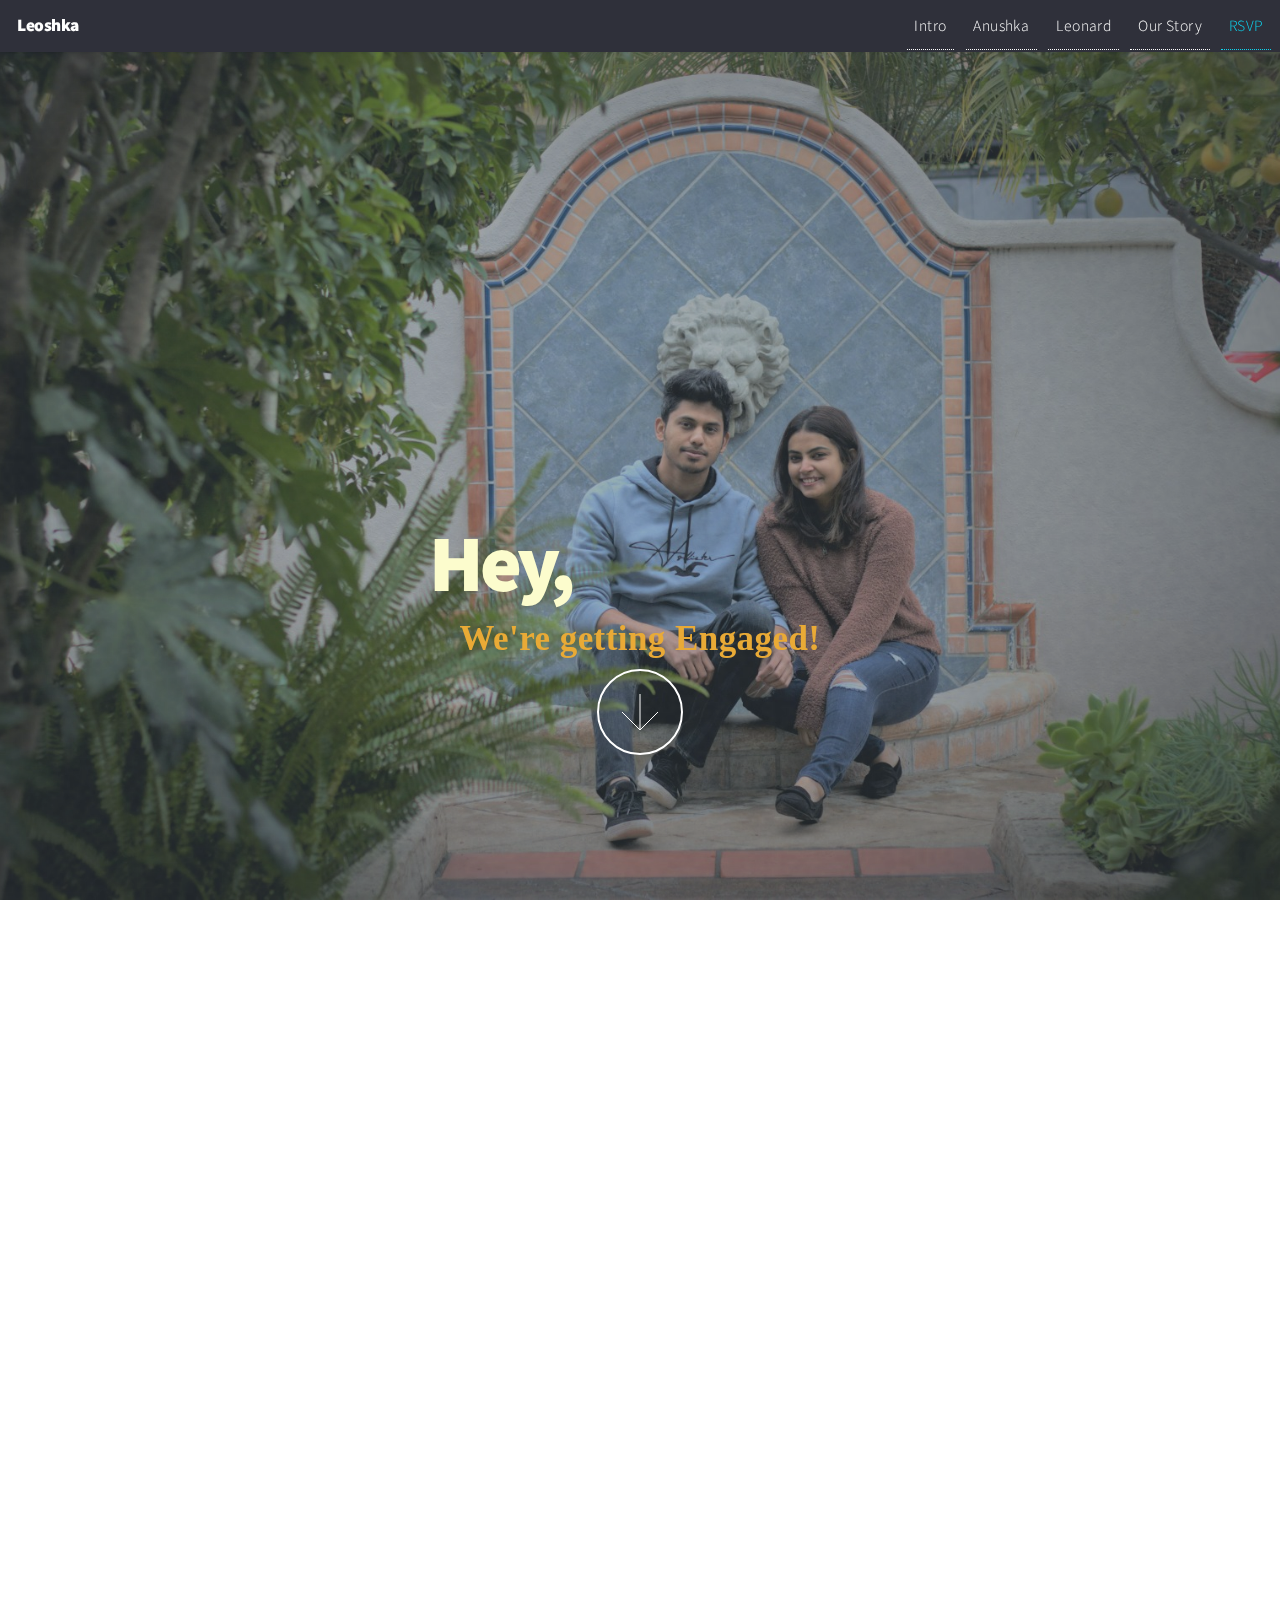
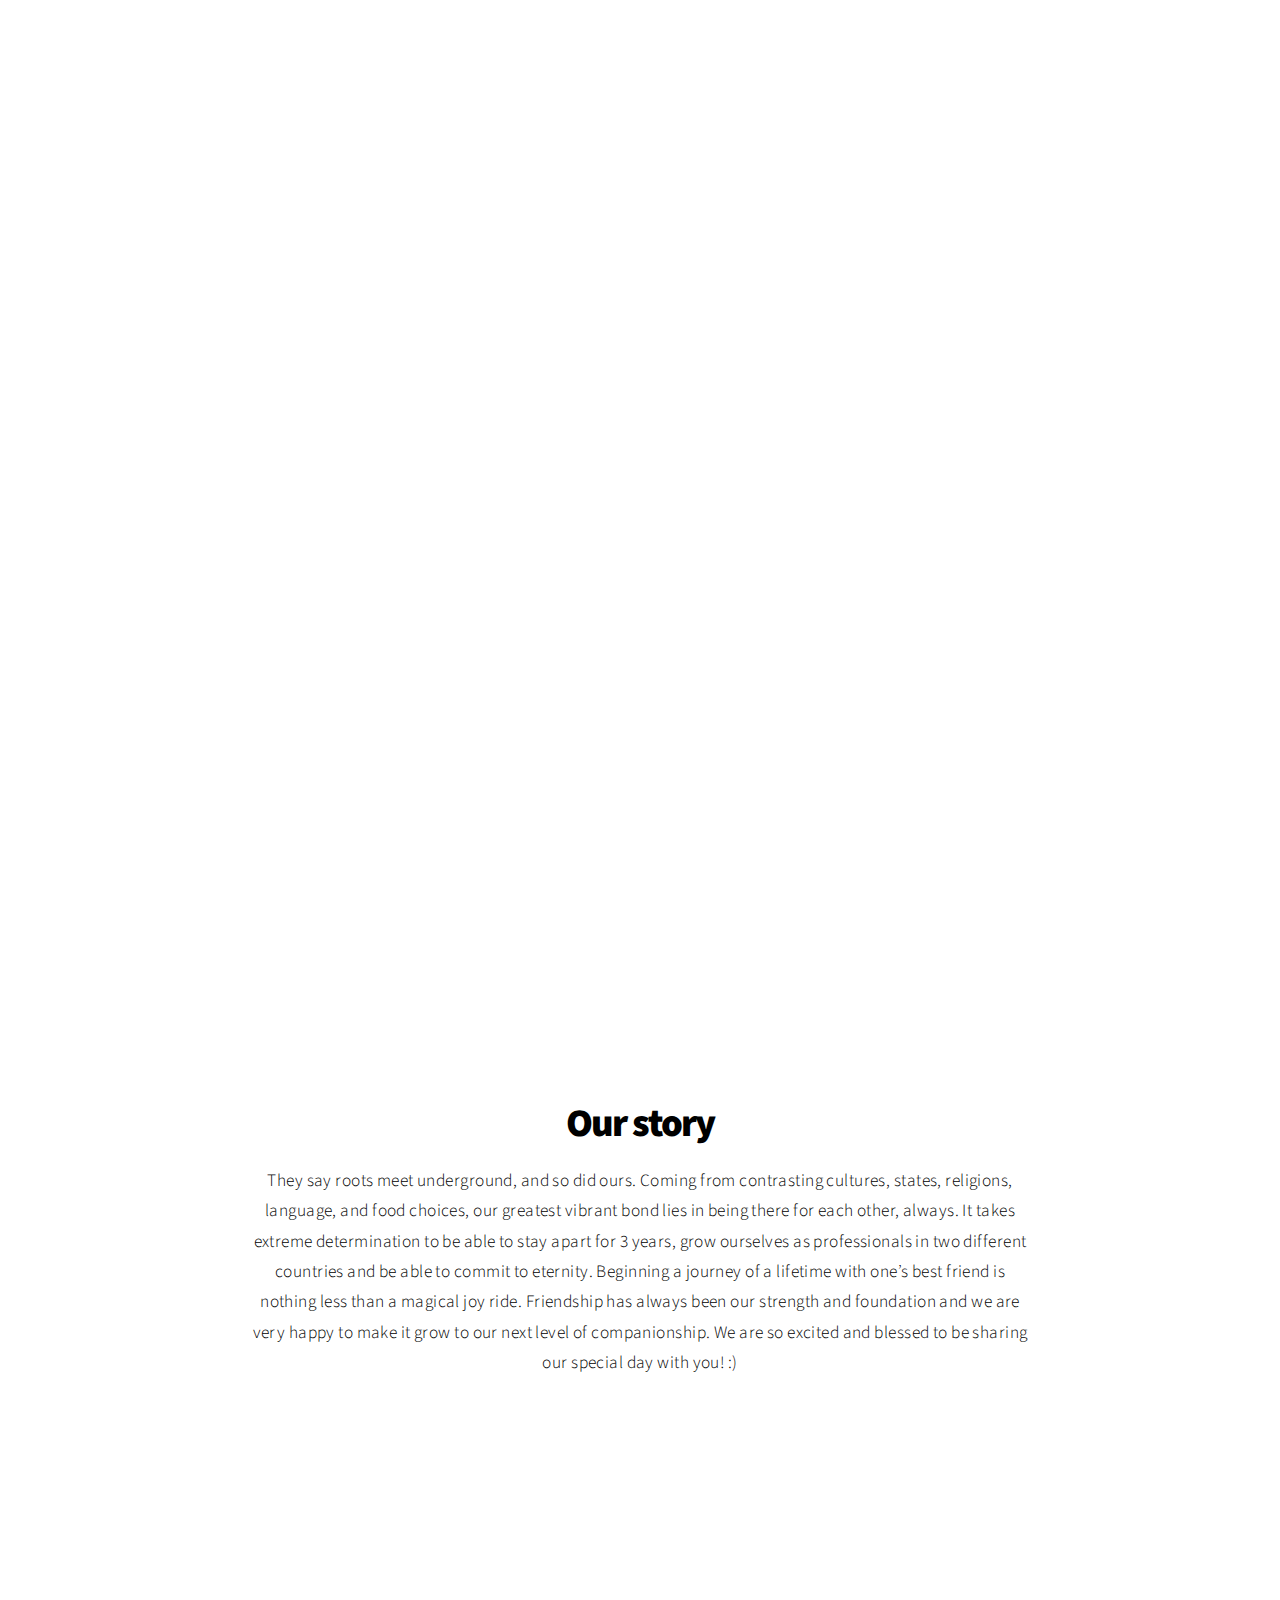
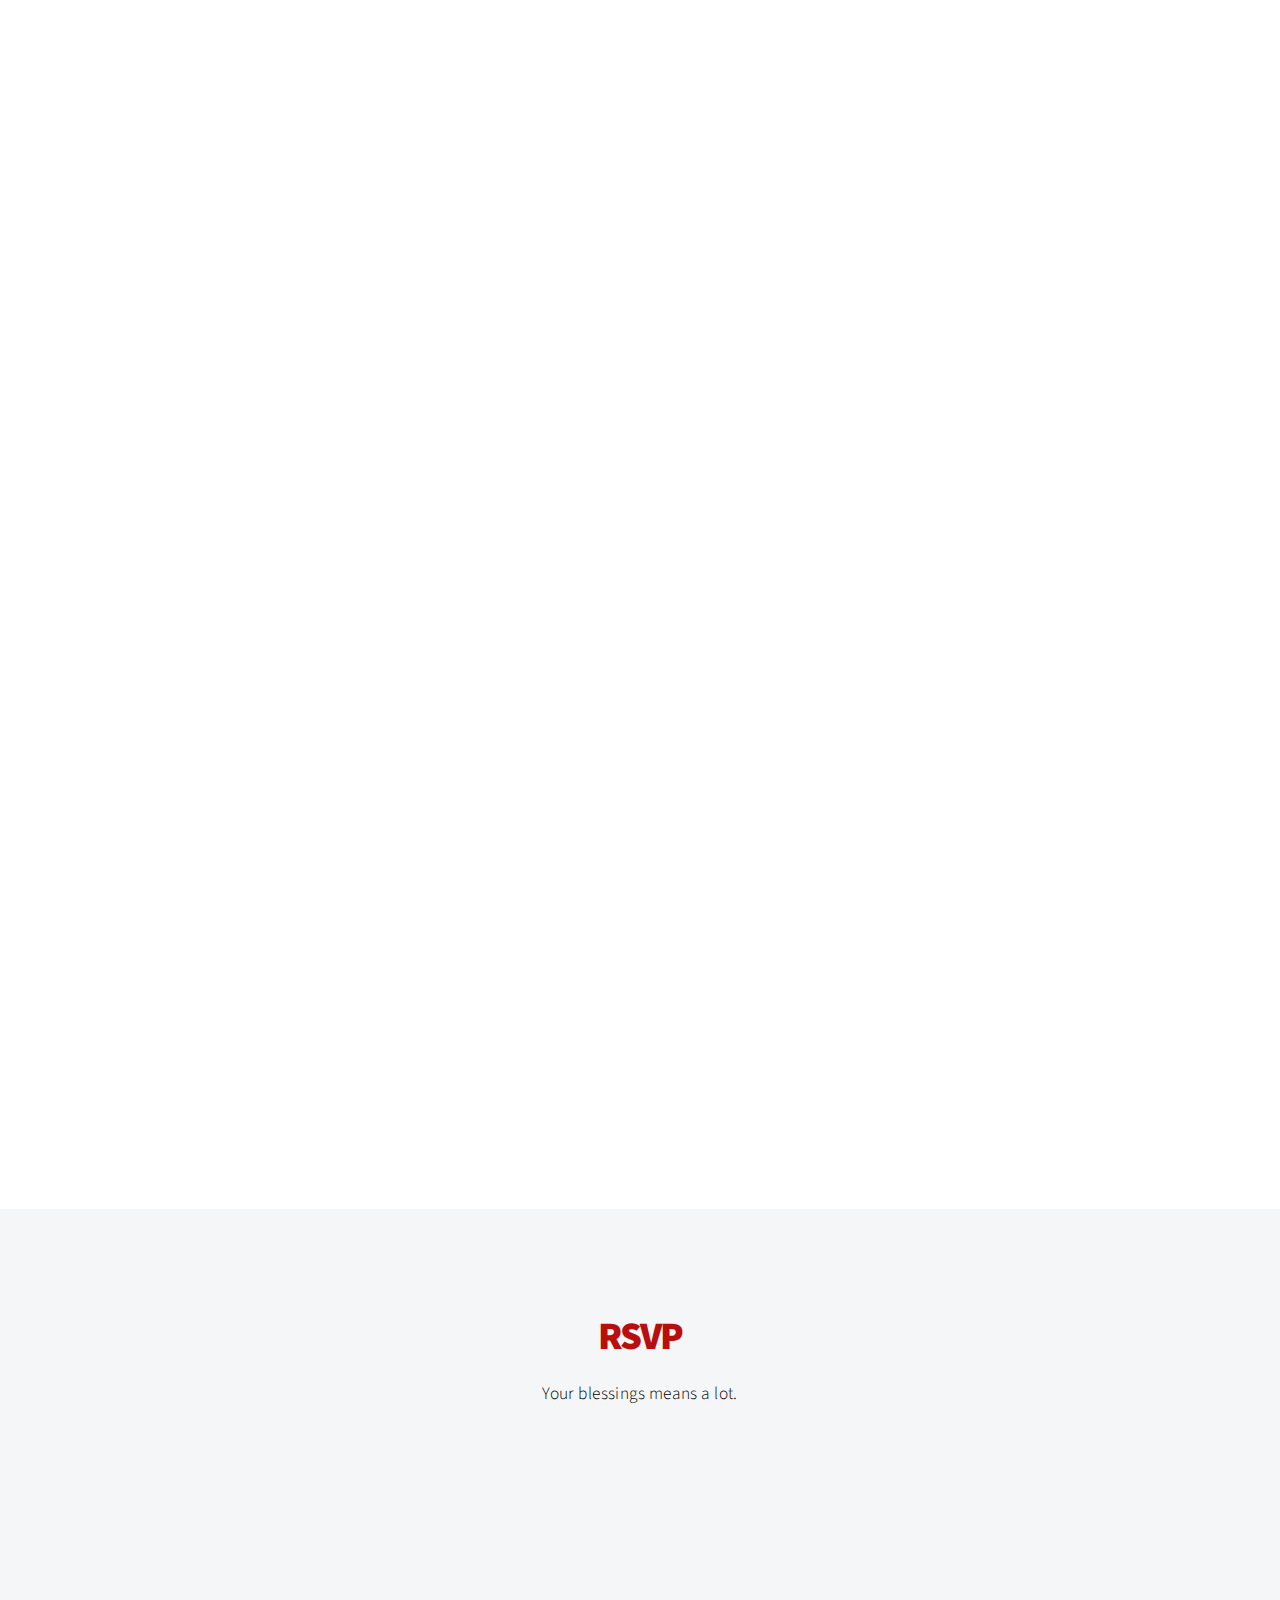
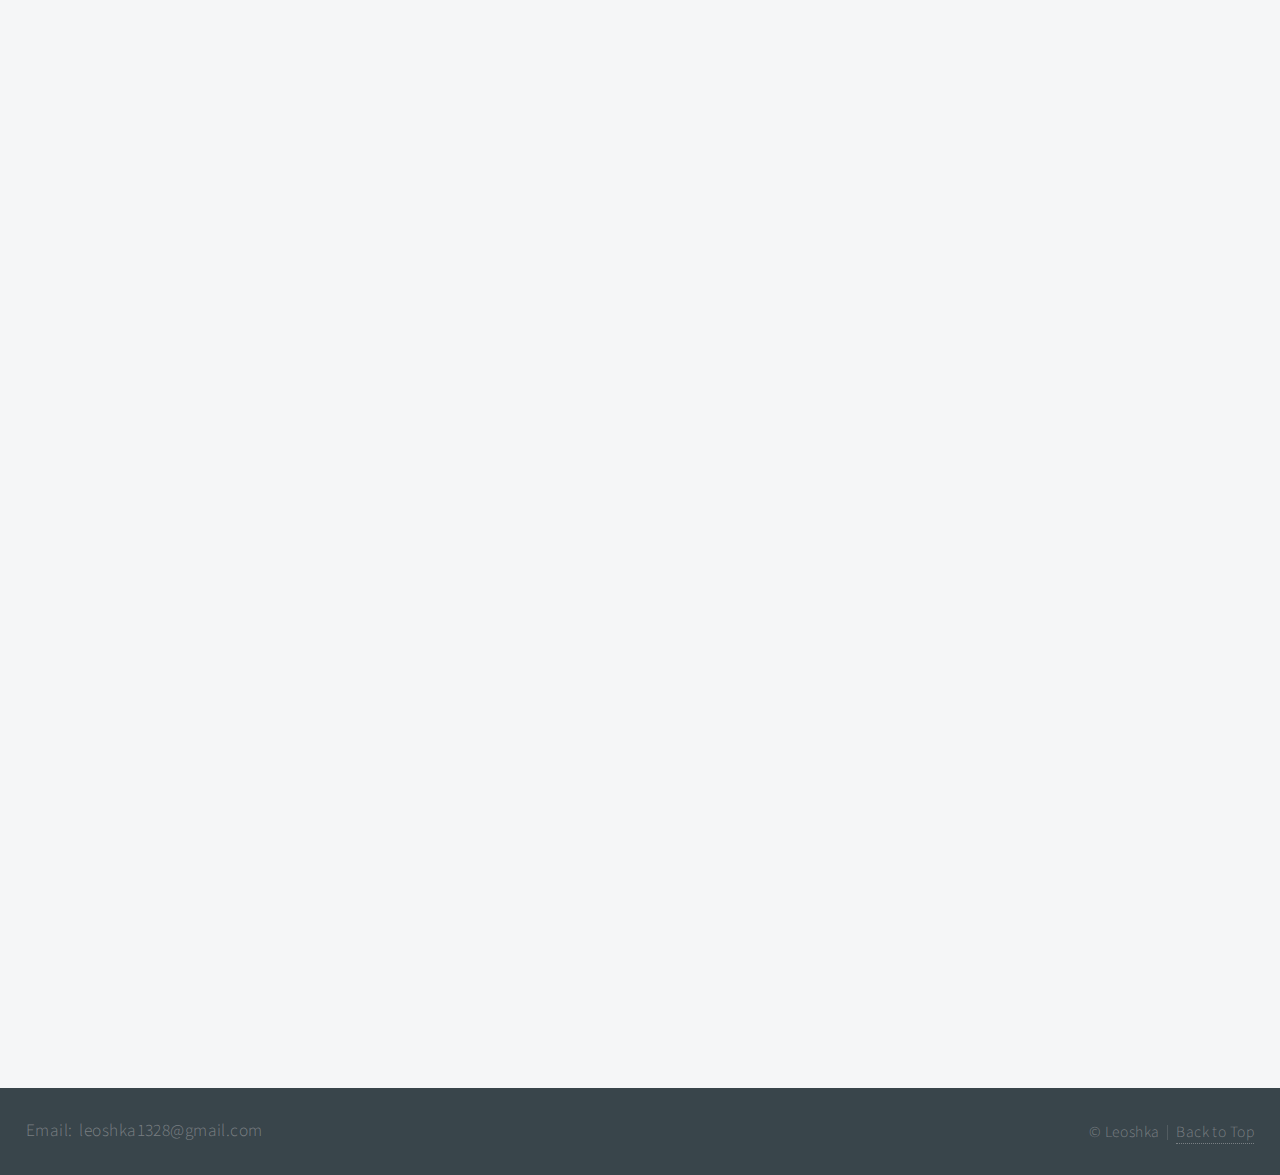
==== index.html @ ac1bdd82 "New Commit" ====
<!DOCTYPE HTML>
<html>
	<head>
		<title>Leoshka</title>
		<link rel="shortcut icon" type="image/x-icon" href="logo.ico"/>
		<meta charset="utf-8" />
		<meta name="viewport" content="width=device-width, initial-scale=1, user-scalable=no" />
		<link rel="stylesheet" href="assets/css/main.css" />
		<noscript><link rel="stylesheet" href="assets/css/noscript.css" /></noscript>
	</head>
	<body class="is-preload">

		<!-- Header -->
			<header id="header">
				<h1 style="color:white;">Leoshka</h1>
				<nav>
					<ul>
						<li><a style="color:white;" href="#intro">Intro</a></li>
						<li><a style="color:white;" href="#one">Anushka</a></li>
						<li><a style="color:white;" href="#two">Leonard</a></li>
						<li><a style="color:white;" href="#work">Our Story</a></li>
						<li><a style="color:rgb(11, 216, 243);" href="#contact">RSVP</a></li>
					</ul> 
				</nav>
			</header>

		<!-- Intro -->
			<section id="intro" class="main style1 dark fullscreen">
				<div class="content">
					<header>
						<h2 style = "position:relative; left:-140px; top:180px; font-size:80px; color:rgb(252, 252, 205)">Hey,</h2>
					</header>
					<p style = "position:relative; top:180px; font-size:35px; font-family: 'Brush Script MT'; color:rgb(233, 170, 54); font-weight:bold"><strong>We're getting Engaged!</strong></p>
					<footer style = "position:relative; top:160px">
						<a href="#one" class="button style2 down">More</a>
					</footer>
				</div>
			</section>

		<!-- One -->
			<section id="one" class="main style2 right dark fullscreen">
				<div class="content box style2">
					<header>
						<h2>Anushka Katyayan</h2>
					</header>
					<p>Anushka is bubbly, bright, and always in high spirits. She is a complete desi girl at heart. She had recently graduated from Arizona State University with a double Master's degree and is currently working in California in a Tech firm. She is a defence brat and has lived in multiple coastal cities, currently, Goa is her home, while her roots are from Bihar. She loves adventure and traveling to new places, also enjoys dancing and literature. She loves being with her family and relishes "desi khaana" and continental cuisines.</p>
				</div>
				<a href="#two" class="button style2 down anchored">Next</a>
			</section>

		<!-- Two -->
			<section id="two" class="main style2 left dark fullscreen">
				<div class="content box style2">
					<header>
						<h2>Leonard Linnus</h2>
					</header>
					<p>Leo is a charming young man with a gush of positive attitude, friendly and joyful. Leo is currently working in Canada in a consulting firm and is originally from Bangalore, while his parents are from Fort Kochi. He is passionate about traveling, videography, F1 racing and likes exploring various cuisines. He loves Biryani and his Mom's homemade food.</p>
				</div>
				<a href="#work" class="button style2 down anchored">Next</a>
			</section>

		<!-- Work -->
			<section id="work" class="main style3 primary">
				<div class="content">
					<header>
						<h2>Our story</h2>
						<p>They say roots meet underground, and so did ours. Coming from contrasting cultures, states, religions, language, and food choices, our greatest vibrant bond lies in being there for each other, always. It takes extreme determination to be able to stay apart for 3 years, grow ourselves as professionals in two different countries and be able to commit to eternity. Beginning a journey of a lifetime with one’s best friend is nothing less than a magical joy ride. Friendship has always been our strength and foundation and we are very happy to make it grow to our next level of companionship. We are so excited and blessed to be sharing our special day with you! :)</p>
					</header>

					<!-- Gallery  -->
						<div class="gallery">
							<article class="from-left">
								<a href="images/fulls/01.jpg" class="image fit"><img src="images/thumbs/01.jpg" class="image fit" title="Juliet's Balcony" style="max-width:100%" alt="" /></a>
							</article>
							<article class="from-right">
								<a href="images/fulls/02.jpg" class="image fit"><img src="images/thumbs/02.jpg" class="image fit" title="Hollywood Hues" style="max-width:100%" alt="" /></a>
							</article>
							<article class="from-left">
								<a href="images/fulls/03.jpg" class="image fit"><img src="images/thumbs/03.jpg" class="image fit" title="Aries" style="max-width:100%" alt="" /></a>
							</article>
							<article class="from-right">
								<a href="images/fulls/04.jpg" class="image fit"><img src="images/thumbs/04.jpg" class="image fit" title="Aquarius" style="max-width:100%" alt="" /></a>
							</article>
							<article class="from-left">
								<a href="images/fulls/05.jpg" class="image fit"><img src="images/thumbs/05.jpg" class="image fit" title="The sparkling shell" style="max-width:100%" alt="" /></a>
							</article>
							<article class="from-right">
								<a href="images/fulls/06.jpg" class="image fit"><img src="images/thumbs/06.jpg" class="image fit" title="It's all Christmassy!" style="max-width:100%" alt="" /></a>
							</article>
						</div>

				</div>
			</section>

		<!-- Contact -->
			<section id="contact" class="main style3 secondary">
				<div class="content">
					<header>
						<h2 style="color:rgb(185, 14, 14);">RSVP</h2>
						<p>Your blessings means a lot.</p>
					</header>
					<iframe src="https://docs.google.com/forms/d/e/1FAIpQLSfuK9tLm_g-jn-Wac6hlnJ80EEn1vLoM3p_OeiW5T2ZLk_r7Q/viewform?embedded=true" width=100% height="1225" frameborder="0" marginheight="0" marginwidth="30">Loading…</iframe>
				</div>
			</section>

		<!-- Footer -->
			<footer id="footer">

				<!-- Icons -->
					<ul class="icons">
						<li>Email: &nbsp</li><li><a href="mailto:leoshka1328@gmail.com">leoshka1328@gmail.com</a></li>
					</ul>

				<!-- Menu -->
					<ul class="menu">
						<li>&copy; Leoshka</li><li><a href="#intro">Back to Top</a></li>
					</ul>

			</footer>

		<!-- Scripts -->
			<script src="assets/js/jquery.min.js"></script>
			<script src="assets/js/jquery.poptrox.min.js"></script>
			<script src="assets/js/jquery.scrolly.min.js"></script>
			<script src="assets/js/jquery.scrollex.min.js"></script>
			<script src="assets/js/browser.min.js"></script>
			<script src="assets/js/breakpoints.min.js"></script>
			<script src="assets/js/util.js"></script>
			<script src="assets/js/main.js"></script>

	</body>
</html>
---- assets/css/main.css ----
@import url("https://fonts.googleapis.com/css?family=Source+Sans+Pro:300,900");
@import url("fontawesome-all.min.css");


html, body, div, span, applet, object,
iframe, h1, h2, h3, h4, h5, h6, p, blockquote,
pre, a, abbr, acronym, address, big, cite,
code, del, dfn, em, img, ins, kbd, q, s, samp,
small, strike, strong, sub, sup, tt, var, b,
u, i, center, dl, dt, dd, ol, ul, li, fieldset,
form, label, legend, table, caption, tbody,
tfoot, thead, tr, th, td, article, aside,
canvas, details, embed, figure, figcaption,
footer, header, hgroup, menu, nav, output, ruby,
section, summary, time, mark, audio, video {
	margin: 0;
	padding: 0;
	border: 0;
	font-size: 100%;
	font: inherit;
	vertical-align: baseline;}

article, aside, details, figcaption, figure,
footer, header, hgroup, menu, nav, section {
	display: block;}

body {
	line-height: 1;
}

ol, ul {
	list-style: none;
}

blockquote, q {
	quotes: none;
}

	blockquote:before, blockquote:after, q:before, q:after {
		content: '';
		content: none;
	}

table {
	border-collapse: collapse;
	border-spacing: 0;
}

body {
	-webkit-text-size-adjust: none;
}

mark {
	background-color: transparent;
	color: inherit;
}

input::-moz-focus-inner {
	border: 0;
	padding: 0;
}

input, select, textarea {
	-moz-appearance: none;
	-webkit-appearance: none;
	-ms-appearance: none;
	appearance: none;
}

/* Basic */

	@-ms-viewport {
		width: device-width;
	}

	html {
		height: 100%;
	}

	html {
		box-sizing: border-box;
	}

	*, *:before, *:after {
		box-sizing: inherit;
	}

	body {
		background: #ffffff;
		height: 100%;
		min-width: 320px;
	}

		body.is-preload *, body.is-preload *:before, body.is-preload *:after {
			-moz-animation: none !important;
			-webkit-animation: none !important;
			-ms-animation: none !important;
			animation: none !important;
			-moz-transition: none !important;
			-webkit-transition: none !important;
			-ms-transition: none !important;
			transition: none !important;
		}

/* Spinner */

	@-moz-keyframes spinner-rotate {
		0% {
			-moz-transform: scale(1) rotate(0deg);
			-webkit-transform: scale(1) rotate(0deg);
			-ms-transform: scale(1) rotate(0deg);
			transform: scale(1) rotate(0deg);
		}

		100% {
			-moz-transform: scale(1) rotate(360deg);
			-webkit-transform: scale(1) rotate(360deg);
			-ms-transform: scale(1) rotate(360deg);
			transform: scale(1) rotate(360deg);
		}
	}

	@-webkit-keyframes spinner-rotate {
		0% {
			-moz-transform: scale(1) rotate(0deg);
			-webkit-transform: scale(1) rotate(0deg);
			-ms-transform: scale(1) rotate(0deg);
			transform: scale(1) rotate(0deg);
		}

		100% {
			-moz-transform: scale(1) rotate(360deg);
			-webkit-transform: scale(1) rotate(360deg);
			-ms-transform: scale(1) rotate(360deg);
			transform: scale(1) rotate(360deg);
		}
	}

	@-ms-keyframes spinner-rotate {
		0% {
			-moz-transform: scale(1) rotate(0deg);
			-webkit-transform: scale(1) rotate(0deg);
			-ms-transform: scale(1) rotate(0deg);
			transform: scale(1) rotate(0deg);
		}

		100% {
			-moz-transform: scale(1) rotate(360deg);
			-webkit-transform: scale(1) rotate(360deg);
			-ms-transform: scale(1) rotate(360deg);
			transform: scale(1) rotate(360deg);
		}
	}

	@keyframes spinner-rotate {
		0% {
			-moz-transform: scale(1) rotate(0deg);
			-webkit-transform: scale(1) rotate(0deg);
			-ms-transform: scale(1) rotate(0deg);
			transform: scale(1) rotate(0deg);
		}

		100% {
			-moz-transform: scale(1) rotate(360deg);
			-webkit-transform: scale(1) rotate(360deg);
			-ms-transform: scale(1) rotate(360deg);
			transform: scale(1) rotate(360deg);
		}
	}

/* Loader */

	@-moz-keyframes spinner-show {
		0% {
			opacity: 0;
		}

		100% {
			opacity: 1;
		}
	}

	@-webkit-keyframes spinner-show {
		0% {
			opacity: 0;
		}

		100% {
			opacity: 1;
		}
	}

	@-ms-keyframes spinner-show {
		0% {
			opacity: 0;
		}

		100% {
			opacity: 1;
		}
	}

	@keyframes spinner-show {
		0% {
			opacity: 0;
		}

		100% {
			opacity: 1;
		}
	}

	@-moz-keyframes spinner-hide {
		0% {
			-moz-transform: scale(1) rotate(0deg);
			-webkit-transform: scale(1) rotate(0deg);
			-ms-transform: scale(1) rotate(0deg);
			transform: scale(1) rotate(0deg);
			color: #e5e6e7;
			z-index: 100001;
		}

		99% {
			-moz-transform: scale(0.5) rotate(360deg);
			-webkit-transform: scale(0.5) rotate(360deg);
			-ms-transform: scale(0.5) rotate(360deg);
			transform: scale(0.5) rotate(360deg);
			color: #e5e6e7;
			z-index: 100001;
		}

		100% {
			-moz-transform: scale(0.5) rotate(360deg);
			-webkit-transform: scale(0.5) rotate(360deg);
			-ms-transform: scale(0.5) rotate(360deg);
			transform: scale(0.5) rotate(360deg);
			color: #e5e6e7;
			z-index: -1;
		}
	}

	@-webkit-keyframes spinner-hide {
		0% {
			-moz-transform: scale(1) rotate(0deg);
			-webkit-transform: scale(1) rotate(0deg);
			-ms-transform: scale(1) rotate(0deg);
			transform: scale(1) rotate(0deg);
			color: #e5e6e7;
			z-index: 100001;
		}

		99% {
			-moz-transform: scale(0.5) rotate(360deg);
			-webkit-transform: scale(0.5) rotate(360deg);
			-ms-transform: scale(0.5) rotate(360deg);
			transform: scale(0.5) rotate(360deg);
			color: #e5e6e7;
			z-index: 100001;
		}

		100% {
			-moz-transform: scale(0.5) rotate(360deg);
			-webkit-transform: scale(0.5) rotate(360deg);
			-ms-transform: scale(0.5) rotate(360deg);
			transform: scale(0.5) rotate(360deg);
			color: #e5e6e7;
			z-index: -1;
		}
	}

	@-ms-keyframes spinner-hide {
		0% {
			-moz-transform: scale(1) rotate(0deg);
			-webkit-transform: scale(1) rotate(0deg);
			-ms-transform: scale(1) rotate(0deg);
			transform: scale(1) rotate(0deg);
			color: #e5e6e7;
			z-index: 100001;
		}

		99% {
			-moz-transform: scale(0.5) rotate(360deg);
			-webkit-transform: scale(0.5) rotate(360deg);
			-ms-transform: scale(0.5) rotate(360deg);
			transform: scale(0.5) rotate(360deg);
			color: #e5e6e7;
			z-index: 100001;
		}

		100% {
			-moz-transform: scale(0.5) rotate(360deg);
			-webkit-transform: scale(0.5) rotate(360deg);
			-ms-transform: scale(0.5) rotate(360deg);
			transform: scale(0.5) rotate(360deg);
			color: #e5e6e7;
			z-index: -1;
		}
	}

	@keyframes spinner-hide {
		0% {
			-moz-transform: scale(1) rotate(0deg);
			-webkit-transform: scale(1) rotate(0deg);
			-ms-transform: scale(1) rotate(0deg);
			transform: scale(1) rotate(0deg);
			color: #e5e6e7;
			z-index: 100001;
		}

		99% {
			-moz-transform: scale(0.5) rotate(360deg);
			-webkit-transform: scale(0.5) rotate(360deg);
			-ms-transform: scale(0.5) rotate(360deg);
			transform: scale(0.5) rotate(360deg);
			color: #e5e6e7;
			z-index: 100001;
		}

		100% {
			-moz-transform: scale(0.5) rotate(360deg);
			-webkit-transform: scale(0.5) rotate(360deg);
			-ms-transform: scale(0.5) rotate(360deg);
			transform: scale(0.5) rotate(360deg);
			color: #e5e6e7;
			z-index: -1;
		}
	}

	@-moz-keyframes overlay-hide {
		0% {
			opacity: 1;
			z-index: 100000;
		}

		15% {
			opacity: 1;
			z-index: 100000;
		}

		99% {
			opacity: 0;
			z-index: 100000;
		}

		100% {
			opacity: 0;
			z-index: -1;
		}
	}

	@-webkit-keyframes overlay-hide {
		0% {
			opacity: 1;
			z-index: 100000;
		}

		15% {
			opacity: 1;
			z-index: 100000;
		}

		99% {
			opacity: 0;
			z-index: 100000;
		}

		100% {
			opacity: 0;
			z-index: -1;
		}
	}

	@-ms-keyframes overlay-hide {
		0% {
			opacity: 1;
			z-index: 100000;
		}

		15% {
			opacity: 1;
			z-index: 100000;
		}

		99% {
			opacity: 0;
			z-index: 100000;
		}

		100% {
			opacity: 0;
			z-index: -1;
		}
	}

	@keyframes overlay-hide {
		0% {
			opacity: 1;
			z-index: 100000;
		}

		15% {
			opacity: 1;
			z-index: 100000;
		}

		99% {
			opacity: 0;
			z-index: 100000;
		}

		100% {
			opacity: 0;
			z-index: -1;
		}
	}

	body {
		text-decoration: none;
	}

		body:before {
			-moz-animation: spinner-show 1.5s 1 0.25s ease forwards, spinner-hide 0.25s ease-in-out forwards !important;
			-webkit-animation: spinner-show 1.5s 1 0.25s ease forwards, spinner-hide 0.25s ease-in-out forwards !important;
			-ms-animation: spinner-show 1.5s 1 0.25s ease forwards, spinner-hide 0.25s ease-in-out forwards !important;
			animation: spinner-show 1.5s 1 0.25s ease forwards, spinner-hide 0.25s ease-in-out forwards !important;
			-moz-transform-origin: 50% 50%;
			-webkit-transform-origin: 50% 50%;
			-ms-transform-origin: 50% 50%;
			transform-origin: 50% 50%;
			-moz-osx-font-smoothing: grayscale;
			-webkit-font-smoothing: antialiased;
			font-family: FontAwesome;
			font-style: normal;
			font-weight: normal;
			text-transform: none !important;
			color: #e5e6e7;
			content: '\f1ce';
			cursor: default;
			display: block;
			font-size: 2em;
			height: 2em;
			left: 50%;
			line-height: 2em;
			margin: -1em 0 0 -1em;
			opacity: 0;
			position: fixed;
			text-align: center;
			top: 50%;
			width: 2em;
			z-index: -1;
		}

		body:after {
			-moz-animation: overlay-hide 1.5s ease-in forwards !important;
			-webkit-animation: overlay-hide 1.5s ease-in forwards !important;
			-ms-animation: overlay-hide 1.5s ease-in forwards !important;
			animation: overlay-hide 1.5s ease-in forwards !important;
			background: #ffffff;
			content: '';
			display: block;
			height: 100%;
			left: 0;
			opacity: 0;
			position: fixed;
			top: 0;
			width: 100%;
			z-index: -1;
		}

		body.is-preload:before {
			-moz-animation: spinner-show 1.5s 1 0.25s ease forwards, spinner-rotate 0.75s infinite linear !important;
			-webkit-animation: spinner-show 1.5s 1 0.25s ease forwards, spinner-rotate 0.75s infinite linear !important;
			-ms-animation: spinner-show 1.5s 1 0.25s ease forwards, spinner-rotate 0.75s infinite linear !important;
			animation: spinner-show 1.5s 1 0.25s ease forwards, spinner-rotate 0.75s infinite linear !important;
			z-index: 100001;
		}

		body.is-preload:after {
			-moz-animation: none !important;
			-webkit-animation: none !important;
			-ms-animation: none !important;
			animation: none !important;
			opacity: 1;
			z-index: 100000;
		}

	@media (-webkit-min-device-pixel-ratio: 2) {

		body:before {
			line-height: 2.025em;
		}

	}

/* Type */

	body, input, textarea, select {
		font-family: "Source Sans Pro", "sans-serif";
		font-weight: 300;
		font-size: 18pt;
		line-height: 1.75em;
		color: #000000;
		letter-spacing: 0.025em;
	}

	a {
		-moz-transition: border-color 0.2s ease-in-out, color 0.2s ease-in-out;
		-webkit-transition: border-color 0.2s ease-in-out, color 0.2s ease-in-out;
		-ms-transition: border-color 0.2s ease-in-out, color 0.2s ease-in-out;
		transition: border-color 0.2s ease-in-out, color 0.2s ease-in-out;
		border-bottom: dotted 1px;
		color: #e44c65;
		text-decoration: none;
	}

		a:hover {
			color: #e44c65 !important;
			border-bottom-color: transparent;
		}

	strong, b {
		color: #ffffff;
		font-weight: 300;
	}

		@media screen and (max-width: 1920px) {

			body, input, textarea, select {
				font-size: 17pt;
			}

		}

		@media screen and (max-width: 1680px) {

			body, input, textarea, select {
				font-size: 15pt;
			}

		}

		@media screen and (max-width: 1280px) {

			body, input, textarea, select {
				font-size: 13pt;
			}

		}

		@media screen and (max-width: 1000px) {

			body, input, textarea, select {
				font-size: 13pt;
			}

		}

		@media screen and (max-width: 736px) {

			body, input, textarea, select {
				font-size: 12pt;
				line-height: 1.5em;
			}

		}

	h1, h2, h3, h4, h5, h6 {
		font-weight: 900;
		color: inherit;
		letter-spacing: -0.0325em;
	}

		h1 a, h2 a, h3 a, h4 a, h5 a, h6 a {
			color: inherit;
			text-decoration: none;
		}

	h2 {
		font-size: 2.25em;
		line-height: 1.25em;
		letter-spacing: -0.05em;
	}

	@media screen and (max-width: 736px) {

		h2 {
			font-size: 1.5em;
		}

	}

	strong, b {
		font-weight: 900;
		color: inherit;
	}

	em, i {
		font-style: italic;
	}

	a {
		-moz-transition: color 0.2s ease-in-out;
		-webkit-transition: color 0.2s ease-in-out;
		-ms-transition: color 0.2s ease-in-out;
		transition: color 0.2s ease-in-out;
		color: #98c593;
	}

	sub {
		position: relative;
		top: 0.5em;
		font-size: 0.8em;
	}

	sup {
		position: relative;
		top: -0.5em;
		font-size: 0.8em;
	}

	hr {
		border: 0;
		border-top: solid 1px #e5e6e7;
	}

	blockquote {
		border-left: solid 0.5em #e5e6e7;
		padding: 1em 0 1em 2em;
		font-style: italic;
	}

	p, ul, ol, dl, table {
		margin-bottom: 1em;
	}

/* Box */

	.box {
		background: #ffffff;
		color: #39454b;
		padding: 2em;
	}

		.box > :last-child {
			margin-bottom: 0;
		}

		.box.style2 {
			padding: 3.5em 2.5em 3.5em 2.5em;
		}

		@media screen and (max-width: 736px) {

			.box {
				padding: 1em;
			}

				.box.style2 {
					padding: 1.5em 1.25em 1.5em 1.25em;
					background-color: rgba(255, 255, 255, 0.9);
				}

		}

/* Button */

	input[type="button"],
	input[type="submit"],
	input[type="reset"],
	.button,
	button {
		-moz-appearance: none;
		-webkit-appearance: none;
		-ms-appearance: none;
		appearance: none;
		-moz-transition: background-color 0.2s ease-in-out;
		-webkit-transition: background-color 0.2s ease-in-out;
		-ms-transition: background-color 0.2s ease-in-out;
		transition: background-color 0.2s ease-in-out;
		background-color: #98c593;
		border: 0;
		border-radius: 3.5em;
		color: #ffffff;
		cursor: pointer;
		display: inline-block;
		height: 3.5em;
		line-height: 3.5em;
		outline: 0;
		padding: 0 2em 0 2em;
		position: relative;
		text-align: center;
		text-decoration: none;
	}

		input[type="button"].down,
		input[type="submit"].down,
		input[type="reset"].down,
		.button.down,
		button.down {
			width: 5em;
			height: 5em;
			line-height: 4.5em;
			padding: 0;
			background-image: url("images/dark-arrow.svg");
			background-position: center center;
			background-repeat: no-repeat;
			text-indent: -10em;
			overflow: hidden;
		}

			input[type="button"].down.anchored,
			input[type="submit"].down.anchored,
			input[type="reset"].down.anchored,
			.button.down.anchored,
			button.down.anchored {
				bottom: 0;
				border-bottom: 0;
				border-radius: 3em 3em 0 0;
				height: 4.5em;
				margin-left: -2.5em;
			}

		input[type="button"].anchored,
		input[type="submit"].anchored,
		input[type="reset"].anchored,
		.button.anchored,
		button.anchored {
			position: absolute;
			left: 50%;
		}

		input[type="button"]:hover,
		input[type="submit"]:hover,
		input[type="reset"]:hover,
		.button:hover,
		button:hover {
			background-color: #a8cea4;
		}

		input[type="button"]:active,
		input[type="submit"]:active,
		input[type="reset"]:active,
		.button:active,
		button:active {
			background-color: #88bc82;
		}

		input[type="button"].style2,
		input[type="submit"].style2,
		input[type="reset"].style2,
		.button.style2,
		button.style2 {
			background-color: transparent;
			border: solid 2px #e5e6e7;
			color: inherit;
		}

			input[type="button"].style2:hover,
			input[type="submit"].style2:hover,
			input[type="reset"].style2:hover,
			.button.style2:hover,
			button.style2:hover {
				background-color: rgba(229, 230, 231, 0.25);
			}

			input[type="button"].style2:active,
			input[type="submit"].style2:active,
			input[type="reset"].style2:active,
			.button.style2:active,
			button.style2:active {
				background-color: rgba(229, 230, 231, 0.375);
			}

			input[type="button"].style2.down,
			input[type="submit"].style2.down,
			input[type="reset"].style2.down,
			.button.style2.down,
			button.style2.down {
				background-image: url("images/arrow.svg");
			}

/* Form */

	form {
		margin: 0 0 2em 0;
	}

		form > :last-child {
			margin-bottom: 0;
		}

		form > .fields {
			display: -moz-flex;
			display: -webkit-flex;
			display: -ms-flex;
			display: flex;
			-moz-flex-wrap: wrap;
			-webkit-flex-wrap: wrap;
			-ms-flex-wrap: wrap;
			flex-wrap: wrap;
			width: calc(100% + 3em);
			margin: -1.5em 0 2em -1.5em;
		}

			form > .fields > .field {
				-moz-flex-grow: 0;
				-webkit-flex-grow: 0;
				-ms-flex-grow: 0;
				flex-grow: 0;
				-moz-flex-shrink: 0;
				-webkit-flex-shrink: 0;
				-ms-flex-shrink: 0;
				flex-shrink: 0;
				padding: 1.5em 0 0 1.5em;
				width: calc(100% - 1.5em);
			}

				form > .fields > .field.half {
					width: calc(50% - 0.75em);
				}

				form > .fields > .field.third {
					width: calc(100%/3 - 0.5em);
				}

				form > .fields > .field.quarter {
					width: calc(25% - 0.375em);
				}

		@media screen and (max-width: 480px) {

			form > .fields {
				width: calc(100% + 2em);
				margin: -1em 0 2em -1em;
			}

				form > .fields > .field {
					padding: 1em 0 0 1em;
					width: calc(100% - 1em);
				}

					form > .fields > .field.half {
						width: calc(100% - 1em);
					}

					form > .fields > .field.third {
						width: calc(100% - 1em);
					}

					form > .fields > .field.quarter {
						width: calc(100% - 1em);
					}

		}

	label {
		display: block;
	}

	input[type="text"],
	input[type="password"],
	input[type="email"],
	input[type="tel"],
	input[type="search"],
	input[type="url"],
	select,
	textarea {
		-moz-appearance: none;
		-webkit-appearance: none;
		-ms-appearance: none;
		appearance: none;
		-moz-transition: border-color 0.2s ease-in-out, color 0.2s ease-in-out;
		-webkit-transition: border-color 0.2s ease-in-out, color 0.2s ease-in-out;
		-ms-transition: border-color 0.2s ease-in-out, color 0.2s ease-in-out;
		transition: border-color 0.2s ease-in-out, color 0.2s ease-in-out;
		color: #39454b;
		display: block;
		width: 100%;
		padding: 0.65em 0.75em;
		background: none;
		border: solid 2px #e5e6e7;
		color: inherit;
		border-radius: 0.5em;
		outline: none;
	}

		input[type="text"]:focus,
		input[type="password"]:focus,
		input[type="email"]:focus,
		input[type="tel"]:focus,
		input[type="search"]:focus,
		input[type="url"]:focus,
		select:focus,
		textarea:focus {
			border-color: #9ac8e9;
		}

	input[type="text"],
	input[type="password"],
	input[type="email"],
	input[type="tel"],
	input[type="search"],
	input[type="url"],
	select {
		line-height: 1.35em;
	}

	textarea {
		min-height: 8em;
	}

	::-moz-focus-inner {
		border: 0;
	}

	::-webkit-input-placeholder {
		opacity: 0.375;
	}

	:-moz-placeholder {
		opacity: 0.375;
	}

	::-moz-placeholder {
		opacity: 0.375;
	}

	:-ms-input-placeholder {
		opacity: 0.375;
	}

/* Icon */

	.icon {
		text-decoration: none;
		position: relative;
		text-decoration: none;
	}

		.icon:before {
			-moz-osx-font-smoothing: grayscale;
			-webkit-font-smoothing: antialiased;
			display: inline-block;
			font-style: normal;
			font-variant: normal;
			text-rendering: auto;
			line-height: 1;
			text-transform: none !important;
			font-family: 'Font Awesome 5 Free';
			font-weight: 400;
		}

		.icon:before {
			line-height: inherit;
		}

		.icon > .label {
			display: none;
		}

		.icon.solid:before {
			font-weight: 900;
		}

		.icon.brands:before {
			font-family: 'Font Awesome 5 Brands';
		}

/* Image */

	.image {
		position: relative;
		display: inline-block;
	}

		.image:before {
			content: '';
			position: absolute;
			left: 0;
			top: 0;
			width: 100%;
			height: 100%;
			background: url("images/overlay.png");
		}

		.image img {
			display: block;
			width: 100%;
		}

		.image.featured {
			display: block;
			width: 100%;
			margin: 0 0 2em 0;
		}

		.image.fit {
			display: block;
			width: 100%;
		}

		.image.left {
			float: left;
			margin: 0 2em 2em 0;
		}

		.image.centered {
			display: block;
			margin: 0 0 2em 0;
		}

			.image.centered img {
				margin: 0 auto;
				width: auto;
			}

/* List */

	ul.default {
		list-style: disc;
		padding-left: 1em;
	}

		ul.default li {
			padding-left: 0.5em;
		}

	ul.menu {
		cursor: default;
	}

		ul.menu li {
			display: inline-block;
			line-height: 1em;
			border-left: solid 1px #e5e6e7;
			padding: 0 0 0 0.5em;
			margin: 0 0 0 0.5em;
		}

			ul.menu li:first-child {
				border-left: 0;
				padding-left: 0;
				margin-left: 0;
			}

	ol.default {
		list-style: decimal;
		padding-left: 1.25em;
	}

		ol.default li {
			padding-left: 0.25em;
		}

/* Actions */

	ul.actions {
		display: -moz-flex;
		display: -webkit-flex;
		display: -ms-flex;
		display: flex;
		cursor: default;
		list-style: none;
		margin-left: -1em;
		padding-left: 0;
	}

		ul.actions li {
			padding: 0 0 0 1em;
			vertical-align: middle;
		}

		ul.actions.special {
			-moz-justify-content: center;
			-webkit-justify-content: center;
			-ms-justify-content: center;
			justify-content: center;
			width: 100%;
			margin-left: 0;
		}

			ul.actions.special li:first-child {
				padding-left: 0;
			}

		ul.actions.stacked {
			-moz-flex-direction: column;
			-webkit-flex-direction: column;
			-ms-flex-direction: column;
			flex-direction: column;
			margin-left: 0;
		}

			ul.actions.stacked li {
				padding: 1.3em 0 0 0;
			}

				ul.actions.stacked li:first-child {
					padding-top: 0;
				}

		ul.actions.fit {
			width: calc(100% + 1em);
		}

			ul.actions.fit li {
				-moz-flex-grow: 1;
				-webkit-flex-grow: 1;
				-ms-flex-grow: 1;
				flex-grow: 1;
				-moz-flex-shrink: 1;
				-webkit-flex-shrink: 1;
				-ms-flex-shrink: 1;
				flex-shrink: 1;
				width: 100%;
			}

				ul.actions.fit li > * {
					width: 100%;
				}

			ul.actions.fit.stacked {
				width: 100%;
			}

		@media screen and (max-width: 480px) {

			ul.actions:not(.fixed) {
				-moz-flex-direction: column;
				-webkit-flex-direction: column;
				-ms-flex-direction: column;
				flex-direction: column;
				margin-left: 0;
				width: 100% !important;
			}

				ul.actions:not(.fixed) li {
					-moz-flex-grow: 1;
					-webkit-flex-grow: 1;
					-ms-flex-grow: 1;
					flex-grow: 1;
					-moz-flex-shrink: 1;
					-webkit-flex-shrink: 1;
					-ms-flex-shrink: 1;
					flex-shrink: 1;
					padding: 1em 0 0 0;
					text-align: center;
					width: 100%;
				}

					ul.actions:not(.fixed) li > * {
						width: 100%;
					}

					ul.actions:not(.fixed) li:first-child {
						padding-top: 0;
					}

					ul.actions:not(.fixed) li input[type="submit"],
					ul.actions:not(.fixed) li input[type="reset"],
					ul.actions:not(.fixed) li input[type="button"],
					ul.actions:not(.fixed) li button,
					ul.actions:not(.fixed) li .button {
						width: 100%;
					}

						ul.actions:not(.fixed) li input[type="submit"].icon:before,
						ul.actions:not(.fixed) li input[type="reset"].icon:before,
						ul.actions:not(.fixed) li input[type="button"].icon:before,
						ul.actions:not(.fixed) li button.icon:before,
						ul.actions:not(.fixed) li .button.icon:before {
							margin-left: -0.5rem;
						}

		}

/* Icons */

	ul.icons {
		cursor: default;
	}

		ul.icons li {
			display: inline-block;
		}

		ul.icons a {
			display: inline-block;
			width: 2em;
			height: 2em;
			line-height: 2em;
			text-align: center;
			border: 0;
		}

/* Sections/Article */

	header {
		margin-bottom: 1em;
	}

		header p {
			display: block;
			margin: 1em 0 0 0;
			padding: 0 0 0.5em 0;
		}

	footer {
		margin-top: 2em;
	}

/* Table */

	table {
		width: 100%;
	}

		table.default {
			width: 100%;
		}

			table.default tbody tr:nth-child(2n+2) {
				background: rgba(229, 230, 231, 0.5);
			}

			table.default td {
				padding: 0.5em 1em 0.5em 1em;
			}

			table.default th {
				text-align: left;
				font-weight: 900;
				padding: 0.5em 1em 0.5em 1em;
			}

			table.default thead {
				background: #39454b;
				color: #ffffff;
			}

			table.default tfoot {
				background: #e5e6e7;
			}

/* Poptrox */

	.poptrox-popup {
		-moz-box-sizing: content-box;
		-webkit-box-sizing: content-box;
		-ms-box-sizing: content-box;
		box-sizing: content-box;
		background: #fff;
		padding-bottom: 3em;
		box-shadow: 0 0.1em 0.15em 0 rgba(0, 0, 0, 0.15);
	}

		.poptrox-popup .loader {
			position: absolute;
			top: 50%;
			left: 50%;
			margin: -1em 0 0 -1em;
			width: 2em;
			height: 2em;
			display: block;
			font-size: 2em;
		}

			.poptrox-popup .loader:before {
				-moz-animation: spinner-rotate 0.75s infinite linear !important;
				-webkit-animation: spinner-rotate 0.75s infinite linear !important;
				-ms-animation: spinner-rotate 0.75s infinite linear !important;
				animation: spinner-rotate 0.75s infinite linear !important;
				-moz-osx-font-smoothing: grayscale;
				-webkit-font-smoothing: antialiased;
				font-family: FontAwesome;
				font-style: normal;
				font-weight: normal;
				text-transform: none !important;
				color: #e5e6e7;
				content: '\f1ce';
				cursor: default;
				display: block;
				height: 2em;
				left: 0;
				line-height: 2em;
				position: absolute;
				text-align: center;
				top: 0;
				width: 2em;
			}

		.poptrox-popup .caption {
			position: absolute;
			bottom: 0;
			left: 0;
			background: #ffffff;
			width: 100%;
			height: 3em;
			line-height: 2.8em;
			text-align: center;
			cursor: default;
			z-index: 1;
			font-size: 0.9em;
		}

		.poptrox-popup .nav-next,
		.poptrox-popup .nav-previous {
			-moz-transition: opacity 0.2s ease-in-out;
			-webkit-transition: opacity 0.2s ease-in-out;
			-ms-transition: opacity 0.2s ease-in-out;
			transition: opacity 0.2s ease-in-out;
			position: absolute;
			top: 0;
			width: 50%;
			height: 100%;
			opacity: 0;
			cursor: pointer;
			background: rgba(0, 0, 0, 0.01);
			-webkit-tap-highlight-color: rgba(255, 255, 255, 0);
		}

		.poptrox-popup .nav-next:before,
		.poptrox-popup .nav-previous:before {
			content: '';
			position: absolute;
			width: 96px;
			height: 64px;
			background: url("images/poptrox-nav.svg");
			top: calc(50% - 1.5em);
			margin: -32px 0 0 0;
		}

		.poptrox-popup:hover .nav-next,
		.poptrox-popup:hover .nav-previous {
			opacity: 0.5;
		}

		.poptrox-popup:hover .nav-next:hover,
		.poptrox-popup:hover .nav-previous:hover {
			opacity: 1.0;
		}

		.poptrox-popup .nav-previous:before {
			-moz-transform: scaleX(-1);
			-webkit-transform: scaleX(-1);
			-ms-transform: scaleX(-1);
			transform: scaleX(-1);
			-ms-filter: "FlipH";
			filter: FlipH;
		}

		.poptrox-popup .nav-next {
			right: 0;
		}

			.poptrox-popup .nav-next:before {
				right: 0;
			}

		.poptrox-popup .nav-previous {
			left: 0;
		}

			.poptrox-popup .nav-previous:before {
				left: 0;
			}

		.poptrox-popup .closer {
			-moz-transition: opacity 0.2s ease-in-out;
			-webkit-transition: opacity 0.2s ease-in-out;
			-ms-transition: opacity 0.2s ease-in-out;
			transition: opacity 0.2s ease-in-out;
			position: absolute;
			top: 0;
			right: 0;
			width: 64px;
			height: 64px;
			text-indent: -9999px;
			z-index: 2;
			opacity: 0;
			-webkit-tap-highlight-color: rgba(255, 255, 255, 0);
		}

			.poptrox-popup .closer:before {
				content: '';
				display: block;
				position: absolute;
				right: 16px;
				top: 16px;
				width: 40px;
				height: 40px;
				border-radius: 100%;
				box-shadow: inset 0 0 0 2px #fff;
				background: url("images/poptrox-closer.svg") center center;
				color: #ffffff !important;
			}

		.poptrox-popup:hover .closer {
			opacity: 0.5;
		}

			.poptrox-popup:hover .closer:hover {
				opacity: 1.0;
			}

		body.is-touch .poptrox-popup .nav-next,
		body.is-touch .poptrox-popup .nav-previous,
		body.is-touch .poptrox-popup .closer {
			opacity: 1.0 !important;
		}

		@media screen and (max-width: 736px) {

			.poptrox-popup .nav-next:before,
			.poptrox-popup .nav-previous:before {
				width: 48px;
				height: 32px;
				background-size: contain;
				margin: -16px 0 0 0;
			}

			.poptrox-popup .closer:before {
				right: 12px;
				top: 12px;
				width: 20px;
				height: 20px;
				box-shadow: inset 0 0 0 1px #fff;
				background-size: contain;
				opacity: 0.65;
			}

		}

/* Gallery */

	.gallery {
		display: -moz-flex;
		display: -webkit-flex;
		display: -ms-flex;
		display: flex;
		-moz-flex-wrap: wrap;
		-webkit-flex-wrap: wrap;
		-ms-flex-wrap: wrap;
		flex-wrap: wrap;
		width: 45em;
		max-width: 100%;
		margin: 0 auto 2em auto;
	}

		.gallery article {
			-moz-transition: -moz-transform 1s ease, opacity 1s ease;
			-webkit-transition: -webkit-transform 1s ease, opacity 1s ease;
			-ms-transition: -ms-transform 1s ease, opacity 1s ease;
			transition: transform 1s ease, opacity 1s ease;
			-moz-transform: translateX(0);
			-webkit-transform: translateX(0);
			-ms-transform: translateX(0);
			transform: translateX(0);
			width: 50%;
			position: relative;
			opacity: 1.0;
		}

			.gallery article .image {
				margin: 0;
				display: block;
			}

			.gallery article:nth-last-child(1n) {
				-moz-transition-delay: 0.05s;
				-webkit-transition-delay: 0.05s;
				-ms-transition-delay: 0.05s;
				transition-delay: 0.05s;
			}

			.gallery article:nth-last-child(2n) {
				-moz-transition-delay: 0.05s;
				-webkit-transition-delay: 0.05s;
				-ms-transition-delay: 0.05s;
				transition-delay: 0.05s;
			}

			.gallery article:nth-last-child(2n) {
				-moz-transition-delay: 0.1s;
				-webkit-transition-delay: 0.1s;
				-ms-transition-delay: 0.1s;
				transition-delay: 0.1s;
			}

			.gallery article:nth-last-child(3n) {
				-moz-transition-delay: 0.1s;
				-webkit-transition-delay: 0.1s;
				-ms-transition-delay: 0.1s;
				transition-delay: 0.1s;
			}

			.gallery article:nth-last-child(3n) {
				-moz-transition-delay: 0.15s;
				-webkit-transition-delay: 0.15s;
				-ms-transition-delay: 0.15s;
				transition-delay: 0.15s;
			}

			.gallery article:nth-last-child(4n) {
				-moz-transition-delay: 0.15s;
				-webkit-transition-delay: 0.15s;
				-ms-transition-delay: 0.15s;
				transition-delay: 0.15s;
			}

			.gallery article:nth-last-child(4n) {
				-moz-transition-delay: 0.2s;
				-webkit-transition-delay: 0.2s;
				-ms-transition-delay: 0.2s;
				transition-delay: 0.2s;
			}

			.gallery article:nth-last-child(5n) {
				-moz-transition-delay: 0.2s;
				-webkit-transition-delay: 0.2s;
				-ms-transition-delay: 0.2s;
				transition-delay: 0.2s;
			}

			.gallery article:nth-last-child(5n) {
				-moz-transition-delay: 0.25s;
				-webkit-transition-delay: 0.25s;
				-ms-transition-delay: 0.25s;
				transition-delay: 0.25s;
			}

			.gallery article:nth-last-child(6n) {
				-moz-transition-delay: 0.25s;
				-webkit-transition-delay: 0.25s;
				-ms-transition-delay: 0.25s;
				transition-delay: 0.25s;
			}

			.gallery article:nth-last-child(6n) {
				-moz-transition-delay: 0.3s;
				-webkit-transition-delay: 0.3s;
				-ms-transition-delay: 0.3s;
				transition-delay: 0.3s;
			}

			.gallery article:nth-last-child(7n) {
				-moz-transition-delay: 0.3s;
				-webkit-transition-delay: 0.3s;
				-ms-transition-delay: 0.3s;
				transition-delay: 0.3s;
			}

			.gallery article:nth-last-child(7n) {
				-moz-transition-delay: 0.35s;
				-webkit-transition-delay: 0.35s;
				-ms-transition-delay: 0.35s;
				transition-delay: 0.35s;
			}

			.gallery article:nth-last-child(8n) {
				-moz-transition-delay: 0.35s;
				-webkit-transition-delay: 0.35s;
				-ms-transition-delay: 0.35s;
				transition-delay: 0.35s;
			}

			.gallery article:nth-last-child(8n) {
				-moz-transition-delay: 0.4s;
				-webkit-transition-delay: 0.4s;
				-ms-transition-delay: 0.4s;
				transition-delay: 0.4s;
			}

			.gallery article:nth-last-child(9n) {
				-moz-transition-delay: 0.4s;
				-webkit-transition-delay: 0.4s;
				-ms-transition-delay: 0.4s;
				transition-delay: 0.4s;
			}

			.gallery article:nth-last-child(9n) {
				-moz-transition-delay: 0.45s;
				-webkit-transition-delay: 0.45s;
				-ms-transition-delay: 0.45s;
				transition-delay: 0.45s;
			}

			.gallery article:nth-last-child(10n) {
				-moz-transition-delay: 0.45s;
				-webkit-transition-delay: 0.45s;
				-ms-transition-delay: 0.45s;
				transition-delay: 0.45s;
			}

			.gallery article:nth-last-child(10n) {
				-moz-transition-delay: 0.5s;
				-webkit-transition-delay: 0.5s;
				-ms-transition-delay: 0.5s;
				transition-delay: 0.5s;
			}

			.gallery article:nth-last-child(11n) {
				-moz-transition-delay: 0.5s;
				-webkit-transition-delay: 0.5s;
				-ms-transition-delay: 0.5s;
				transition-delay: 0.5s;
			}

			.gallery article:nth-last-child(11n) {
				-moz-transition-delay: 0.55s;
				-webkit-transition-delay: 0.55s;
				-ms-transition-delay: 0.55s;
				transition-delay: 0.55s;
			}

			.gallery article:nth-last-child(12n) {
				-moz-transition-delay: 0.55s;
				-webkit-transition-delay: 0.55s;
				-ms-transition-delay: 0.55s;
				transition-delay: 0.55s;
			}

			.gallery article:nth-last-child(12n) {
				-moz-transition-delay: 0.6s;
				-webkit-transition-delay: 0.6s;
				-ms-transition-delay: 0.6s;
				transition-delay: 0.6s;
			}

			.gallery article:nth-last-child(13n) {
				-moz-transition-delay: 0.6s;
				-webkit-transition-delay: 0.6s;
				-ms-transition-delay: 0.6s;
				transition-delay: 0.6s;
			}

			.gallery article:nth-last-child(13n) {
				-moz-transition-delay: 0.65s;
				-webkit-transition-delay: 0.65s;
				-ms-transition-delay: 0.65s;
				transition-delay: 0.65s;
			}

			.gallery article:nth-last-child(14n) {
				-moz-transition-delay: 0.65s;
				-webkit-transition-delay: 0.65s;
				-ms-transition-delay: 0.65s;
				transition-delay: 0.65s;
			}

			.gallery article:nth-last-child(14n) {
				-moz-transition-delay: 0.7s;
				-webkit-transition-delay: 0.7s;
				-ms-transition-delay: 0.7s;
				transition-delay: 0.7s;
			}

			.gallery article:nth-last-child(15n) {
				-moz-transition-delay: 0.7s;
				-webkit-transition-delay: 0.7s;
				-ms-transition-delay: 0.7s;
				transition-delay: 0.7s;
			}

			.gallery article:nth-last-child(15n) {
				-moz-transition-delay: 0.75s;
				-webkit-transition-delay: 0.75s;
				-ms-transition-delay: 0.75s;
				transition-delay: 0.75s;
			}

			.gallery article:nth-last-child(16n) {
				-moz-transition-delay: 0.75s;
				-webkit-transition-delay: 0.75s;
				-ms-transition-delay: 0.75s;
				transition-delay: 0.75s;
			}

			.gallery article:nth-last-child(16n) {
				-moz-transition-delay: 0.8s;
				-webkit-transition-delay: 0.8s;
				-ms-transition-delay: 0.8s;
				transition-delay: 0.8s;
			}

			.gallery article:nth-last-child(17n) {
				-moz-transition-delay: 0.8s;
				-webkit-transition-delay: 0.8s;
				-ms-transition-delay: 0.8s;
				transition-delay: 0.8s;
			}

			.gallery article:nth-last-child(17n) {
				-moz-transition-delay: 0.85s;
				-webkit-transition-delay: 0.85s;
				-ms-transition-delay: 0.85s;
				transition-delay: 0.85s;
			}

			.gallery article:nth-last-child(18n) {
				-moz-transition-delay: 0.85s;
				-webkit-transition-delay: 0.85s;
				-ms-transition-delay: 0.85s;
				transition-delay: 0.85s;
			}

			.gallery article:nth-last-child(18n) {
				-moz-transition-delay: 0.9s;
				-webkit-transition-delay: 0.9s;
				-ms-transition-delay: 0.9s;
				transition-delay: 0.9s;
			}

			.gallery article:nth-last-child(19n) {
				-moz-transition-delay: 0.9s;
				-webkit-transition-delay: 0.9s;
				-ms-transition-delay: 0.9s;
				transition-delay: 0.9s;
			}

			.gallery article:nth-last-child(19n) {
				-moz-transition-delay: 0.95s;
				-webkit-transition-delay: 0.95s;
				-ms-transition-delay: 0.95s;
				transition-delay: 0.95s;
			}

			.gallery article:nth-last-child(20n) {
				-moz-transition-delay: 0.95s;
				-webkit-transition-delay: 0.95s;
				-ms-transition-delay: 0.95s;
				transition-delay: 0.95s;
			}

			.gallery article:nth-last-child(20n) {
				-moz-transition-delay: 1s;
				-webkit-transition-delay: 1s;
				-ms-transition-delay: 1s;
				transition-delay: 1s;
			}

			.gallery article:nth-last-child(21n) {
				-moz-transition-delay: 1s;
				-webkit-transition-delay: 1s;
				-ms-transition-delay: 1s;
				transition-delay: 1s;
			}

			.gallery article:nth-last-child(21n) {
				-moz-transition-delay: 1.05s;
				-webkit-transition-delay: 1.05s;
				-ms-transition-delay: 1.05s;
				transition-delay: 1.05s;
			}

			.gallery article:nth-last-child(22n) {
				-moz-transition-delay: 1.05s;
				-webkit-transition-delay: 1.05s;
				-ms-transition-delay: 1.05s;
				transition-delay: 1.05s;
			}

			.gallery article:nth-last-child(22n) {
				-moz-transition-delay: 1.1s;
				-webkit-transition-delay: 1.1s;
				-ms-transition-delay: 1.1s;
				transition-delay: 1.1s;
			}

			.gallery article:nth-last-child(23n) {
				-moz-transition-delay: 1.1s;
				-webkit-transition-delay: 1.1s;
				-ms-transition-delay: 1.1s;
				transition-delay: 1.1s;
			}

			.gallery article:nth-last-child(23n) {
				-moz-transition-delay: 1.15s;
				-webkit-transition-delay: 1.15s;
				-ms-transition-delay: 1.15s;
				transition-delay: 1.15s;
			}

			.gallery article:nth-last-child(24n) {
				-moz-transition-delay: 1.15s;
				-webkit-transition-delay: 1.15s;
				-ms-transition-delay: 1.15s;
				transition-delay: 1.15s;
			}

		.gallery.inactive article {
			opacity: 0;
		}

			.gallery.inactive article.from-left {
				-moz-transform: translateX(-14em);
				-webkit-transform: translateX(-14em);
				-ms-transform: translateX(-14em);
				transform: translateX(-14em);
			}

			.gallery.inactive article.from-right {
				-moz-transform: translateX(14em);
				-webkit-transform: translateX(14em);
				-ms-transform: translateX(14em);
				transform: translateX(14em);
			}

			.gallery.inactive article.from-top {
				-moz-transform: translateY(-7em);
				-webkit-transform: translateY(-7em);
				-ms-transform: translateY(-7em);
				transform: translateY(-7em);
			}

			.gallery.inactive article.from-bottom {
				-moz-transform: translateY(7em);
				-webkit-transform: translateY(7em);
				-ms-transform: translateY(7em);
				transform: translateY(7em);
			}

		@media screen and (max-width: 480px) {

			.gallery {
				-moz-flex-wrap: nowrap;
				-webkit-flex-wrap: nowrap;
				-ms-flex-wrap: nowrap;
				flex-wrap: nowrap;
				-moz-flex-direction: column;
				-webkit-flex-direction: column;
				-ms-flex-direction: column;
				flex-direction: column;
			}

				.gallery article {
					width: 100%;
				}

		}

/* Header */

	#header {
		position: fixed;
		z-index: 10000;
		left: 0;
		top: 0;
		width: 100%;
		background: rgba(39, 40, 51, 0.965);
		height: 3em;
		line-height: 3em;
		box-shadow: 0 0 0.15em 0 rgba(0, 0, 0, 0.1);
	}

		#header h1 {
			position: absolute;
			left: 1em;
			top: 0;
			height: 3em;
			line-height: 3em;
			cursor: default;
		}

			#header h1 a {
				font-size: 1.25em;
			}

		#header nav {
			position: absolute;
			right: 0.5em;
			top: 0;
			height: 3em;
			line-height: 3em;
		}

			#header nav ul {
				margin: 0;
			}

				#header nav ul li {
					display: inline-block;
					margin-left: 0.5em;
					font-size: 0.9em;
				}

					#header nav ul li a {
						display: block;
						color: inherit;
						text-decoration: none;
						height: 3em;
						line-height: 3em;
						padding: 0 0.5em 0 0.5em;
						outline: 0;
					}

		@media screen and (max-width: 736px) {

			#header {
				height: 2.5em;
				line-height: 2.5em;
			}

				#header h1 {
					text-align: center;
					position: relative;
					left: 0;
					top: 0;
					height: 2.5em;
					line-height: 2.5em;
				}

					#header h1 a {
						font-size: 1em;
					}

				#header nav {
					display: none;
				}

		}

	body {
		padding-top: 3em;
	}

		@media screen and (max-width: 736px) {

			body {
				padding-top: 2.5em;
			}

		}

/* Main */

	.main {
		display: -moz-flex;
		display: -webkit-flex;
		display: -ms-flex;
		display: flex;
		position: relative;
		margin: 0;
		overflow-x: hidden;
	}

		.main > .content {
			width: 45em;
			max-width: calc(100% - 4em);
			margin: 0 auto;
		}

			.main > .content > :last-child {
				margin-bottom: 0;
			}

		.main.fullscreen {
			min-height: 100%;
		}

		.main.style1 {
			-moz-align-items: center;
			-webkit-align-items: center;
			-ms-align-items: center;
			align-items: center;
			-moz-justify-content: center;
			-webkit-justify-content: center;
			-ms-justify-content: center;
			justify-content: center;
			text-align: center;
			padding: 3em 0 3em 0;
		}

			.main.style1 h2 {
				font-size: 4.25em;
				line-height: 1em;
			}

			.main.style1 > .content {
				-moz-transition: opacity 1s ease;
				-webkit-transition: opacity 1s ease;
				-ms-transition: opacity 1s ease;
				transition: opacity 1s ease;
				-moz-transform: translateZ(0);
				-webkit-transform: translateZ(0);
				-ms-transform: translateZ(0);
				transform: translateZ(0);
				opacity: 1.0;
				margin: 0;
			}

			.main.style1.inactive > .content {
				opacity: 0;
			}

		.main.style2 {
			-moz-align-items: center;
			-webkit-align-items: center;
			-ms-align-items: center;
			align-items: center;
			-moz-justify-content: center;
			-webkit-justify-content: center;
			-ms-justify-content: center;
			justify-content: center;
			padding: 3em 0 3em 0;
			overflow: hidden;
		}

			.main.style2 > .content {
				-moz-transition: -moz-transform 1s ease;
				-webkit-transition: -webkit-transform 1s ease;
				-ms-transition: -ms-transform 1s ease;
				transition: transform 1s ease;
				-moz-transform: translateZ(0);
				-webkit-transform: translateZ(0);
				-ms-transform: translateZ(0);
				transform: translateZ(0);
				position: relative;
				width: 35%;
				margin: 0;
			}

			.main.style2.left {
				-moz-justify-content: -moz-flex-start;
				-webkit-justify-content: -webkit-flex-start;
				-ms-justify-content: -ms-flex-start;
				justify-content: flex-start;
			}

			.main.style2.right {
				-moz-justify-content: -moz-flex-end;
				-webkit-justify-content: -webkit-flex-end;
				-ms-justify-content: -ms-flex-end;
				justify-content: flex-end;
			}

			.main.style2.inactive.left > .content {
				-moz-transform: translateX(-100%);
				-webkit-transform: translateX(-100%);
				-ms-transform: translateX(-100%);
				transform: translateX(-100%);
			}

			.main.style2.inactive.right > .content {
				-moz-transform: translateX(100%);
				-webkit-transform: translateX(100%);
				-ms-transform: translateX(100%);
				transform: translateX(100%);
			}

		.main.style3 {
			text-align: center;
			padding: 6em 0 6em 0;
		}

			.main.style3 .content > header {
				margin-bottom: 2em;
			}

			.main.style3.primary {
				background: #ffffff;
			}

			.main.style3.secondary {
				background: #f5f6f7;
			}

		.main.dark {
			color: #ffffff;
		}

			.main.dark a {
				color: inherit;
			}

			.main.dark .button.style2 {
				border-color: #ffffff;
			}

				.main.dark .button.style2:hover {
					background-color: rgba(255, 255, 255, 0.125);
				}

				.main.dark .button.style2:active {
					background-color: rgba(255, 255, 255, 0.25);
				}

				.main.dark .button.style2.down {
					background-image: url("images/dark-arrow.svg");
				}

		body.is-touch .main {
			background-attachment: scroll !important;
		}

		@media screen and (max-width: 1920px) {

			.main.style2 .content {
				width: 40%;
			}

		}

		@media screen and (max-width: 1280px) {

			.main.style2 .content {
				width: 50%;
			}

		}

		@media screen and (max-width: 1000px) {

			.main.style2 .content {
				width: 60%;
			}

		}

		@media screen and (max-width: 736px) {

			.main > .content br {
				display: none;
			}

			.main.fullscreen {
				height: auto !important;
			}

			.main.style1 {
				padding: 4em 15px 4em 15px;
			}

				.main.style1 h2 {
					font-size: 3em;
				}

			.main.style2 {
				padding: 6em 15px 6em 15px;
			}

				.main.style2:before, .main.style2:after {
					display: none !important;
				}

				.main.style2 .button.anchored {
					display: none;
				}

				.main.style2 .content {
					width: 100%;
					max-width: 100%;
					margin-top: 120px;
					text-align: center;
					-moz-transform: none;
					-webkit-transform: none;
					-ms-transform: none;
					transform: none;
				}

			.main.style3 {
				text-align: center;
				padding: 3em 10px 3em 10px;
			}

		}

		@media screen and (max-width: 480px) {

			.main > .content {
				max-width: calc(100% - 1.5em);
			}

		}

/* Footer */

	#footer {
		display: -moz-flex;
		display: -webkit-flex;
		display: -ms-flex;
		display: flex;
		-moz-align-items: center;
		-webkit-align-items: center;
		-ms-align-items: center;
		align-items: center;
		-moz-justify-content: space-between;
		-webkit-justify-content: space-between;
		-ms-justify-content: space-between;
		justify-content: space-between;
		position: relative;
		margin: 0;
		line-height: 1em;
		padding: 1.5em;
		background: #39454b;
		color: rgba(185, 186, 187, 0.5);
		overflow: hidden;
	}

		#footer > * {
			margin-bottom: 0;
		}

		#footer a {
			color: inherit;
		}

			#footer a:hover {
				color: #b9babb;
			}

		#footer ul.menu {
			margin: 0;
		}

			#footer ul.menu li {
				border-left-color: rgba(185, 186, 187, 0.2);
				font-size: 0.9em;
			}

		@media screen and (max-width: 1000px) {

			#footer {
				-moz-flex-direction: column;
				-webkit-flex-direction: column;
				-ms-flex-direction: column;
				flex-direction: column;
				-moz-justify-content: center;
				-webkit-justify-content: center;
				-ms-justify-content: center;
				justify-content: center;
				line-height: 1.5em;
				text-align: center;
				padding: 2em 1em 2em 1em;
			}

				#footer > * {
					margin: 0 0 1em 0;
				}

		}

		@media screen and (max-width: 736px) {

			#footer ul.menu li {
				border-left: none;
				display: block;
				line-height: inherit;
				margin: 0.25em 0 0 0;
				padding: 0.25em 0 0 0;
			}

				#footer ul.menu li:first-child {
					margin-top: 0;
					padding-top: 0;
				}

		}

/* Intro */

	#intro {
		background: url("images/overlay.png"), url("../../images/intro.jpeg");
		background-size: cover;
		background-attachment: fixed, fixed;
		background-position: top left, bottom center;
		background-repeat: repeat, no-repeat;
	}

/* One */

	#one {
		background: url("images/overlay.png"), url("../../images/one.jpg");
		background-size: 256px 256px, cover;
		background-attachment: fixed, fixed;
		background-position: top left, center center;
	}

/* Two */

	#two {
		background: url("images/overlay.png"), url("../../images/two.jpg");
		background-size: 256px 256px, cover;
		background-attachment: fixed, fixed;
		background-position: top left, center center;
	}

/* Contact */

	#contact {
		overflow: hidden;
		padding-bottom: 0;
	}

		#contact .box {
			-moz-transition: -moz-transform 1s ease;
			-webkit-transition: -webkit-transform 1s ease;
			-ms-transition: -ms-transform 1s ease;
			transition: transform 1s ease;
			-moz-transform: translateY(0);
			-webkit-transform: translateY(0);
			-ms-transform: translateY(0);
			transform: translateY(0);
			position: relative;
		}

		#contact.inactive .box {
			-moz-transform: translateY(100%);
			-webkit-transform: translateY(100%);
			-ms-transform: translateY(100%);
			transform: translateY(100%);
		}

		@media screen and (max-width: 736px) {

			#contact .box {
				padding: 1.5em 1.5em 2em 1.5em;
			}

		}

		@media screen and (max-width: 480px) {

			#contact .box {
				padding: 1em 1em 2em 1em;
			}

		}
---- assets/css/noscript.css ----
/* Loader */

	body:before, body:after {
		display: none;
	}
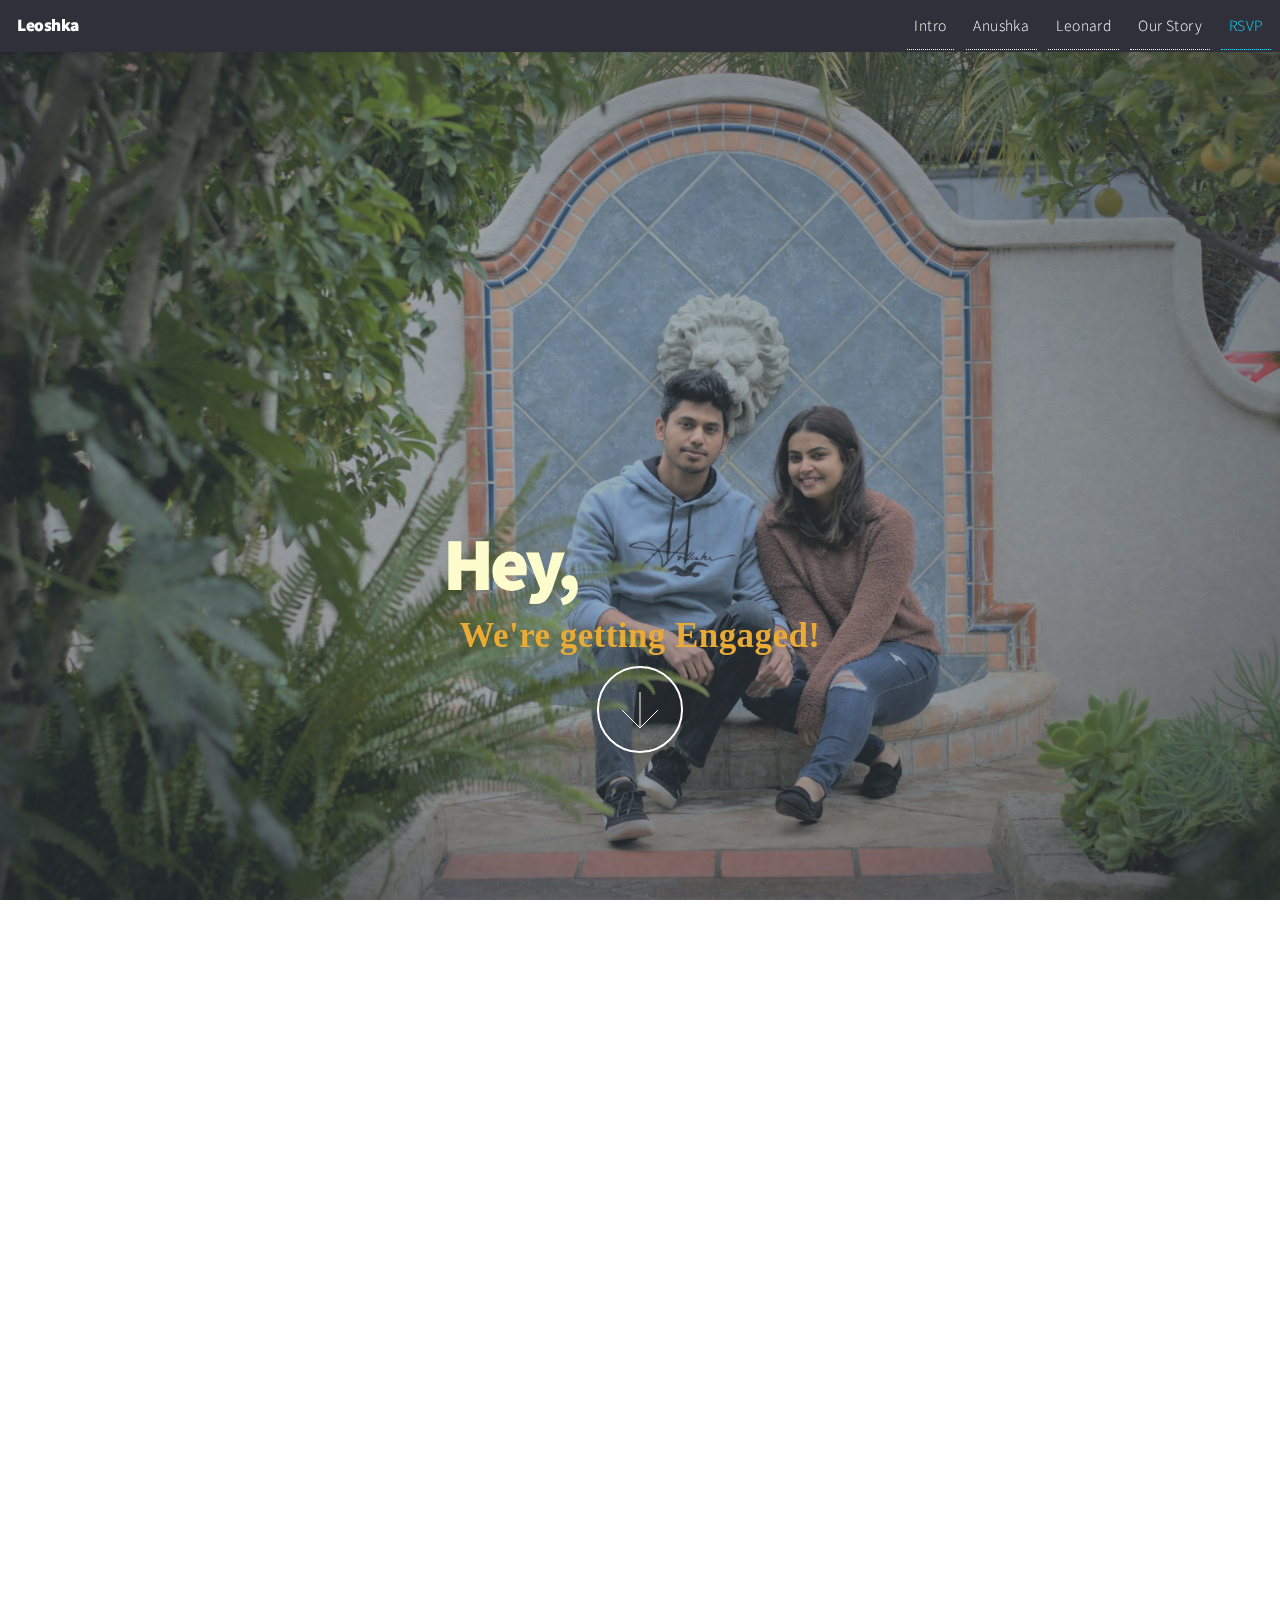
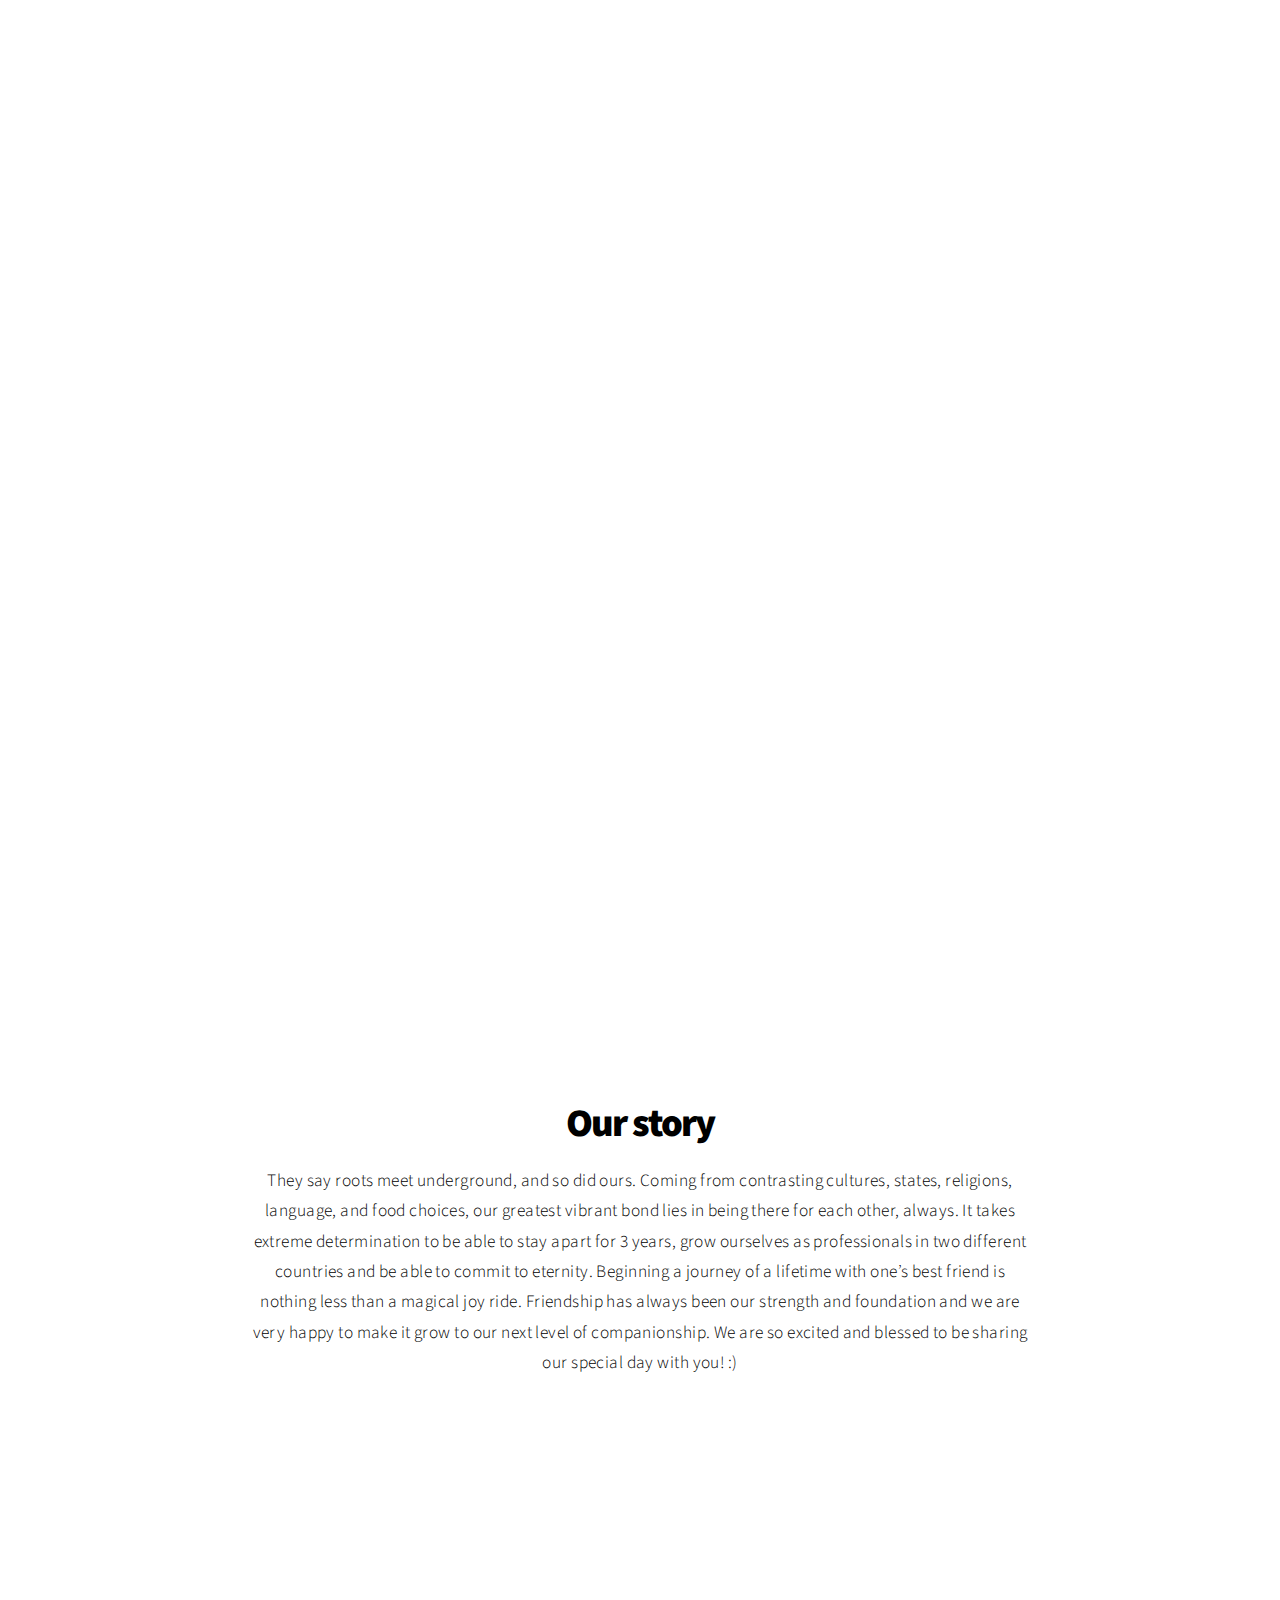
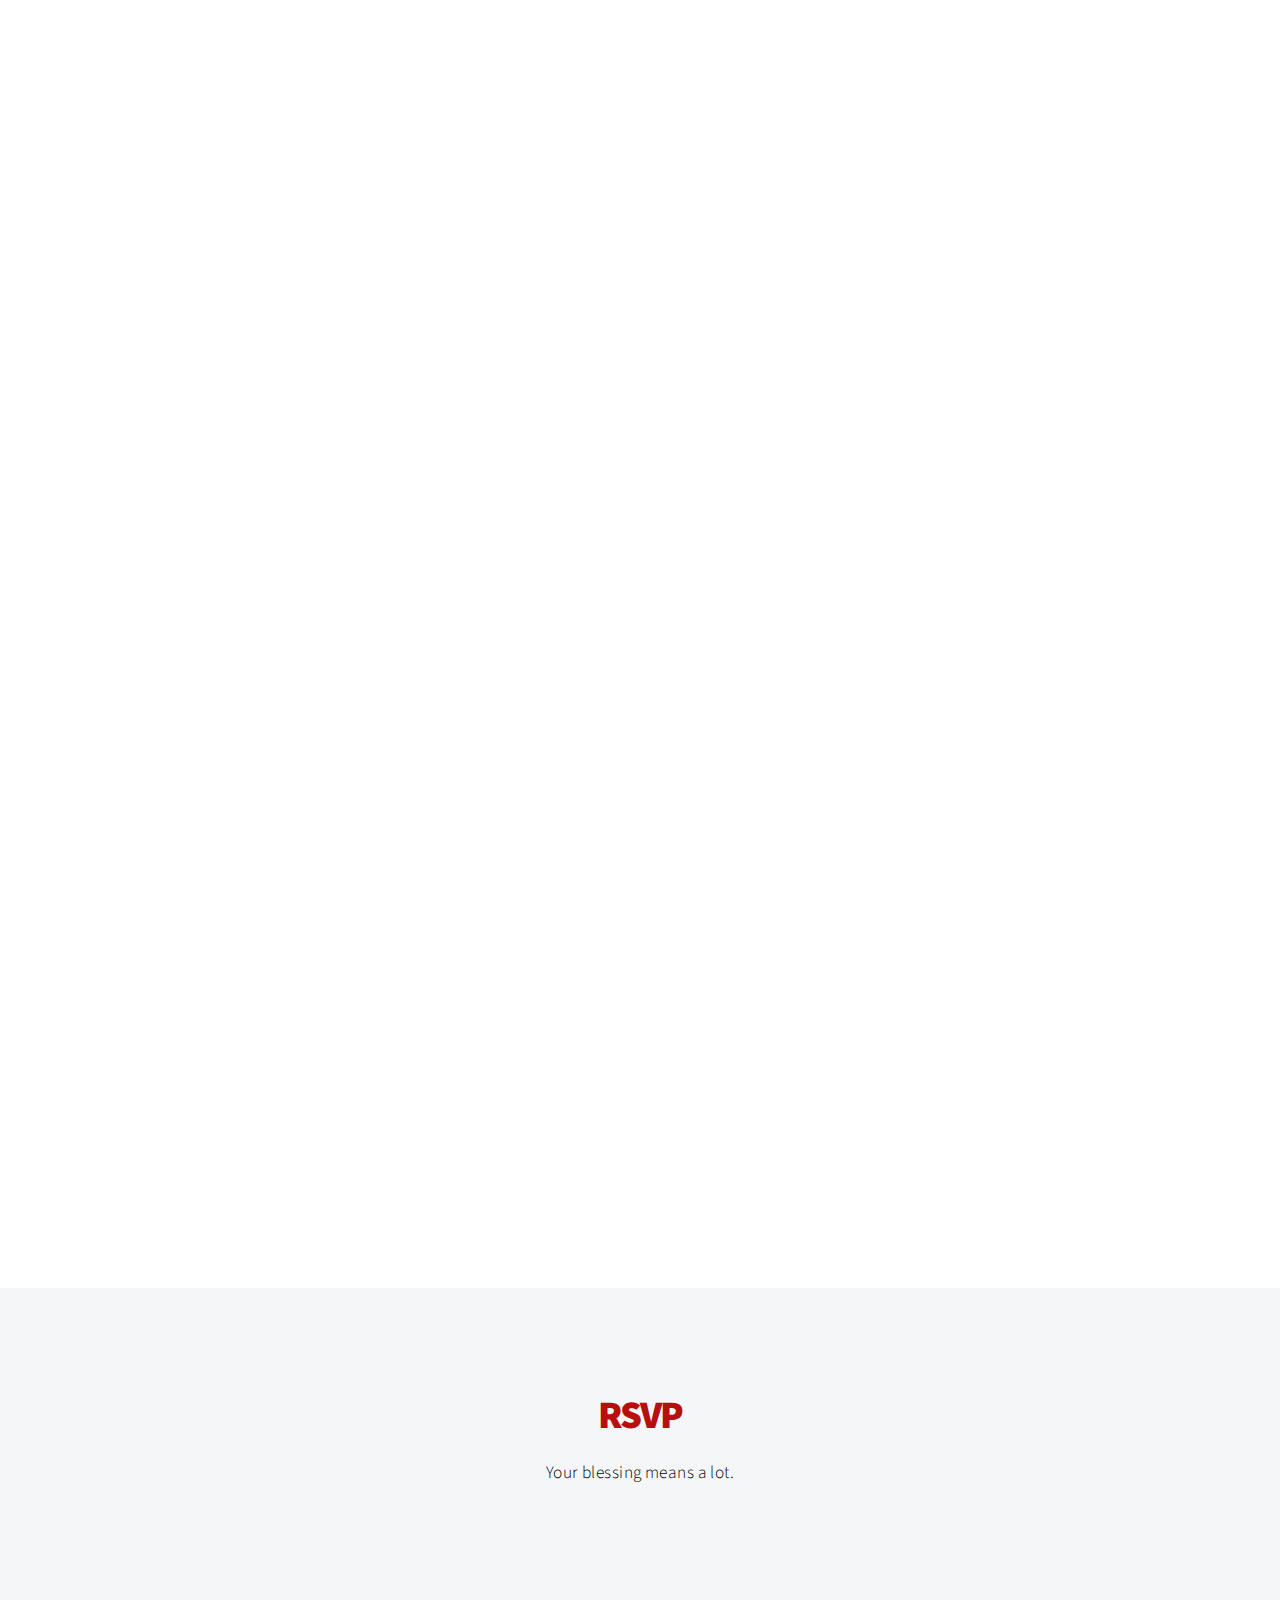
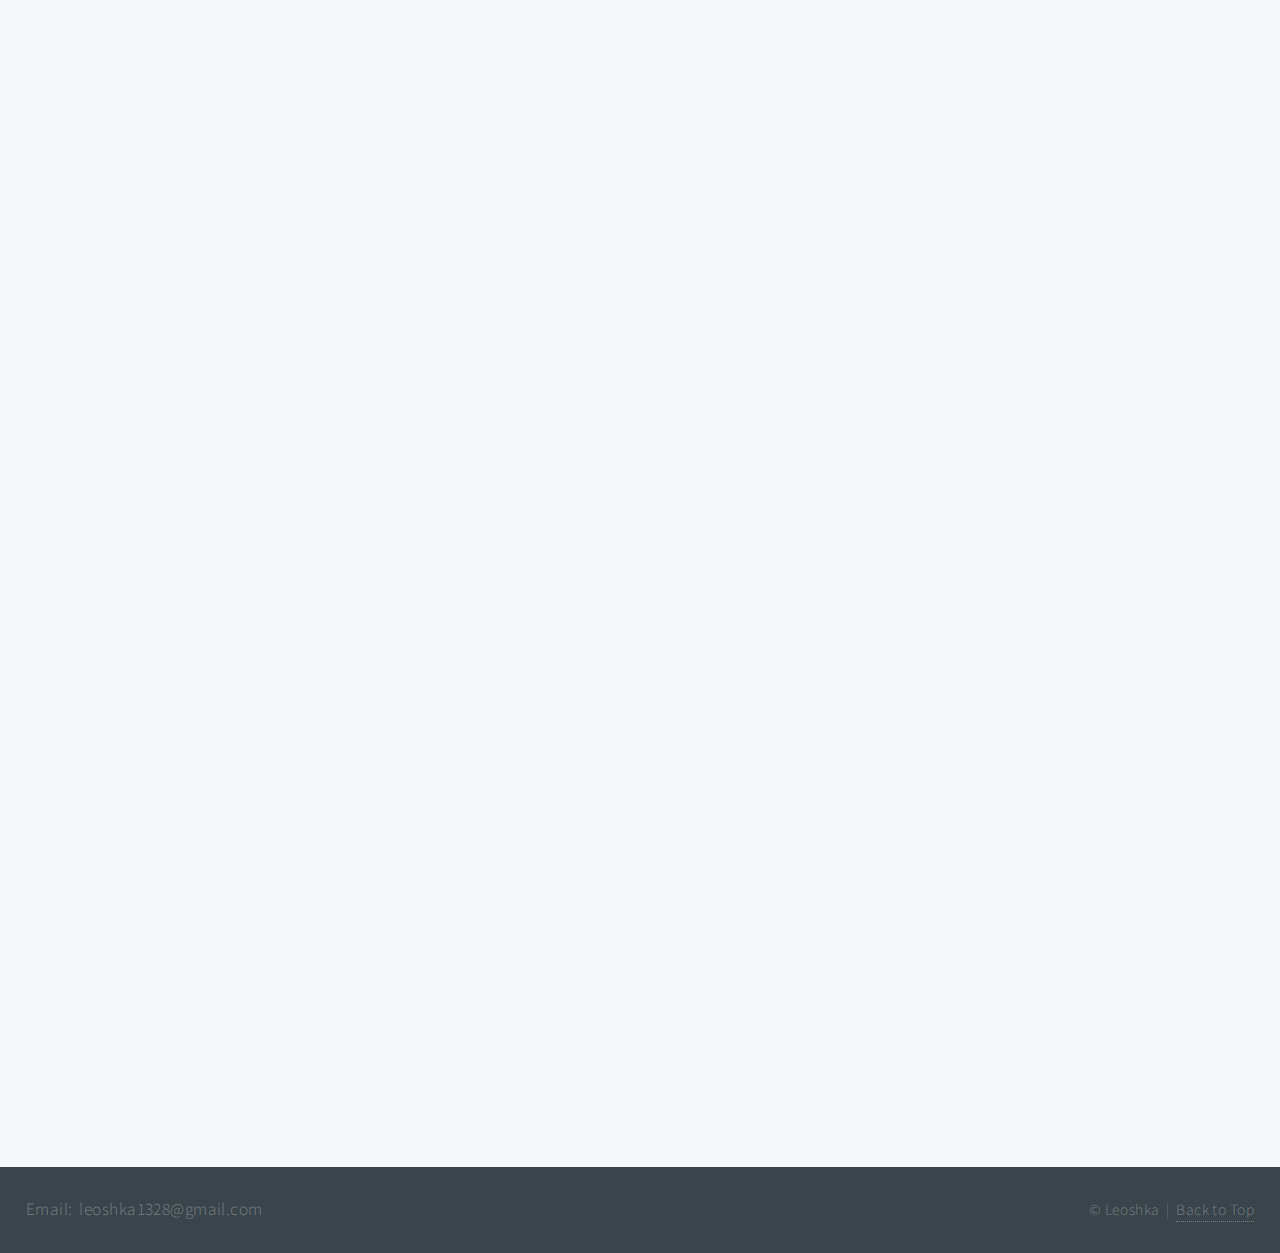
==== commit 6fd9ebca: "Update" ====
--- a/index.html
+++ b/index.html
@@ -28,7 +28,7 @@
 			<section id="intro" class="main style1 dark fullscreen">
 				<div class="content">
 					<header>
-						<h2 style = "position:relative; left:-140px; top:180px; font-size:80px; color:rgb(252, 252, 205)">Hey,</h2>
+						<h2 style = "position:relative; left:-130px; top:180px; font-size:75px; color:rgb(252, 252, 205)">Hey,</h2>
 					</header>
 					<p style = "position:relative; top:180px; font-size:35px; font-family: 'Brush Script MT'; color:rgb(233, 170, 54); font-weight:bold"><strong>We're getting Engaged!</strong></p>
 					<footer style = "position:relative; top:160px">
@@ -97,7 +97,7 @@
 				<div class="content">
 					<header>
 						<h2 style="color:rgb(185, 14, 14);">RSVP</h2>
-						<p>Your blessings means a lot.</p>
+						<p>Your blessing means a lot.</p>
 					</header>
 					<iframe src="https://docs.google.com/forms/d/e/1FAIpQLSfuK9tLm_g-jn-Wac6hlnJ80EEn1vLoM3p_OeiW5T2ZLk_r7Q/viewform?embedded=true" width=100% height="1225" frameborder="0" marginheight="0" marginwidth="30">Loading…</iframe>
 				</div>
